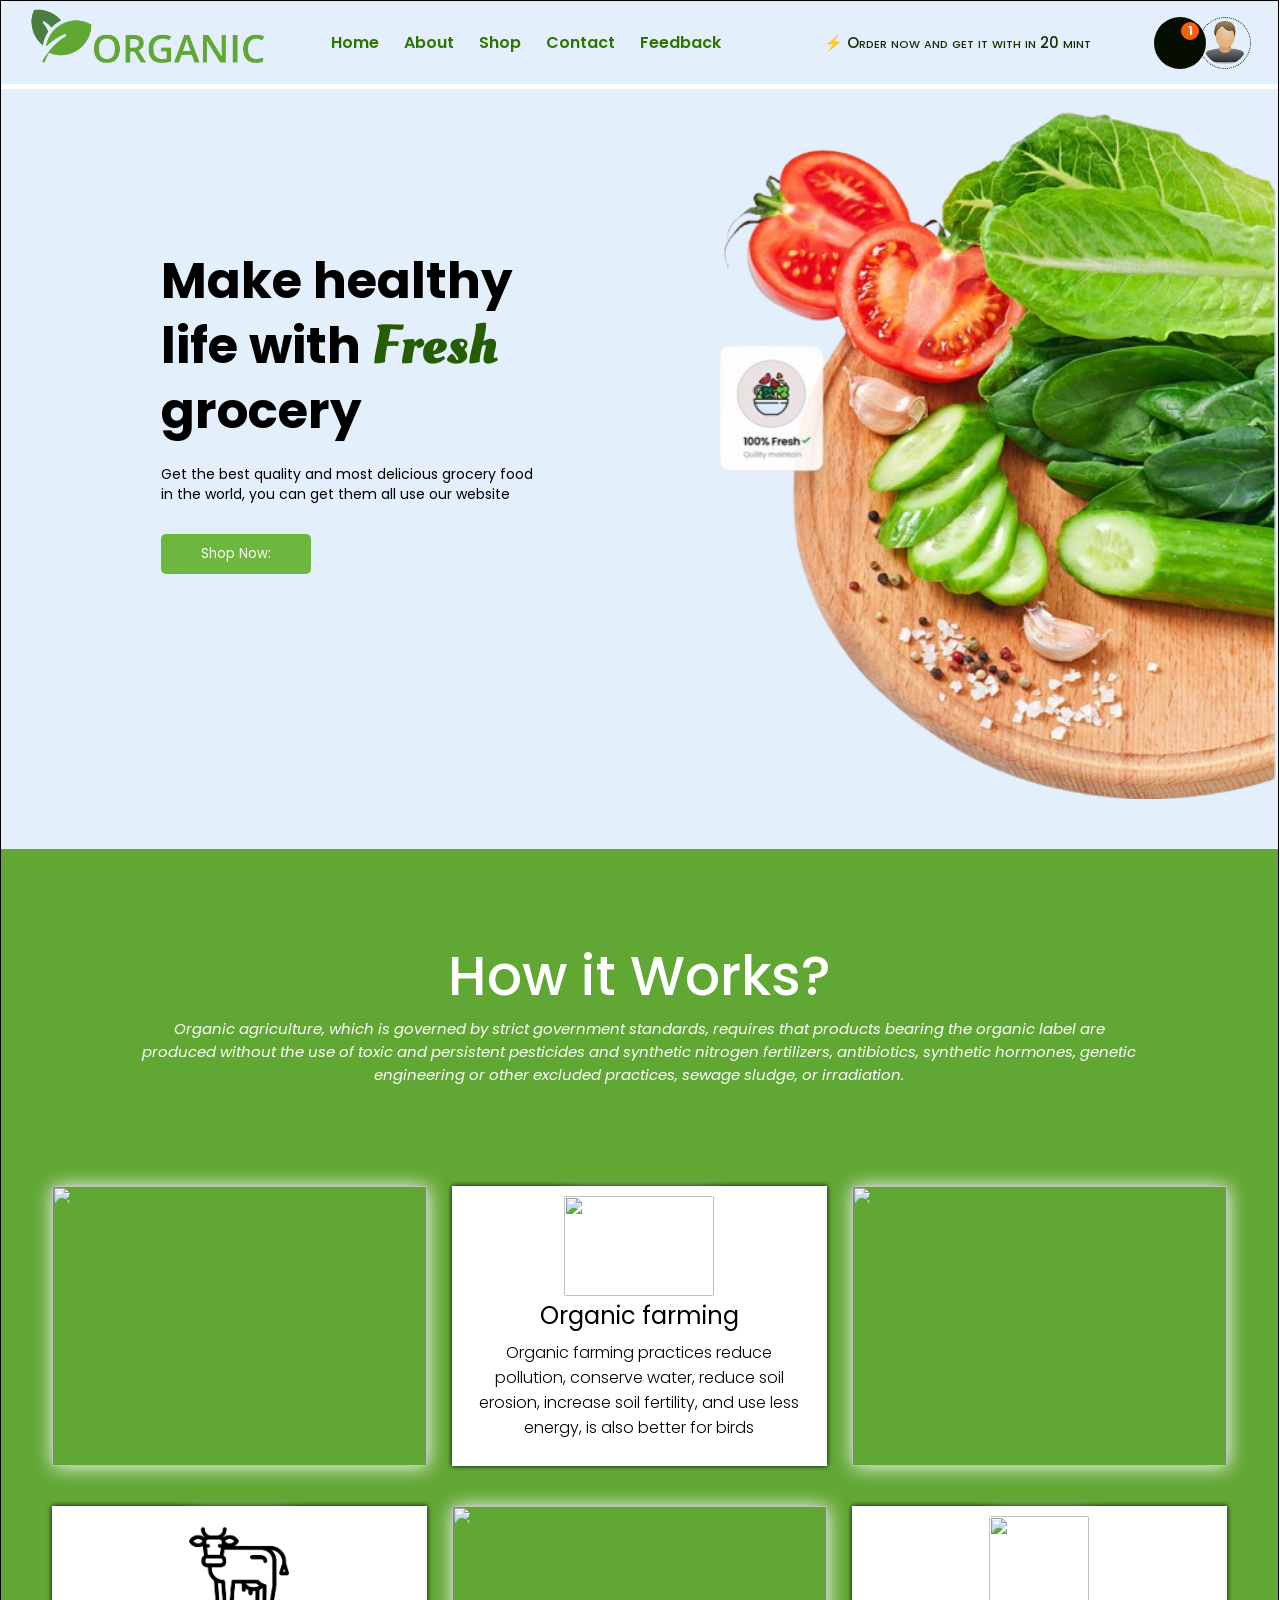
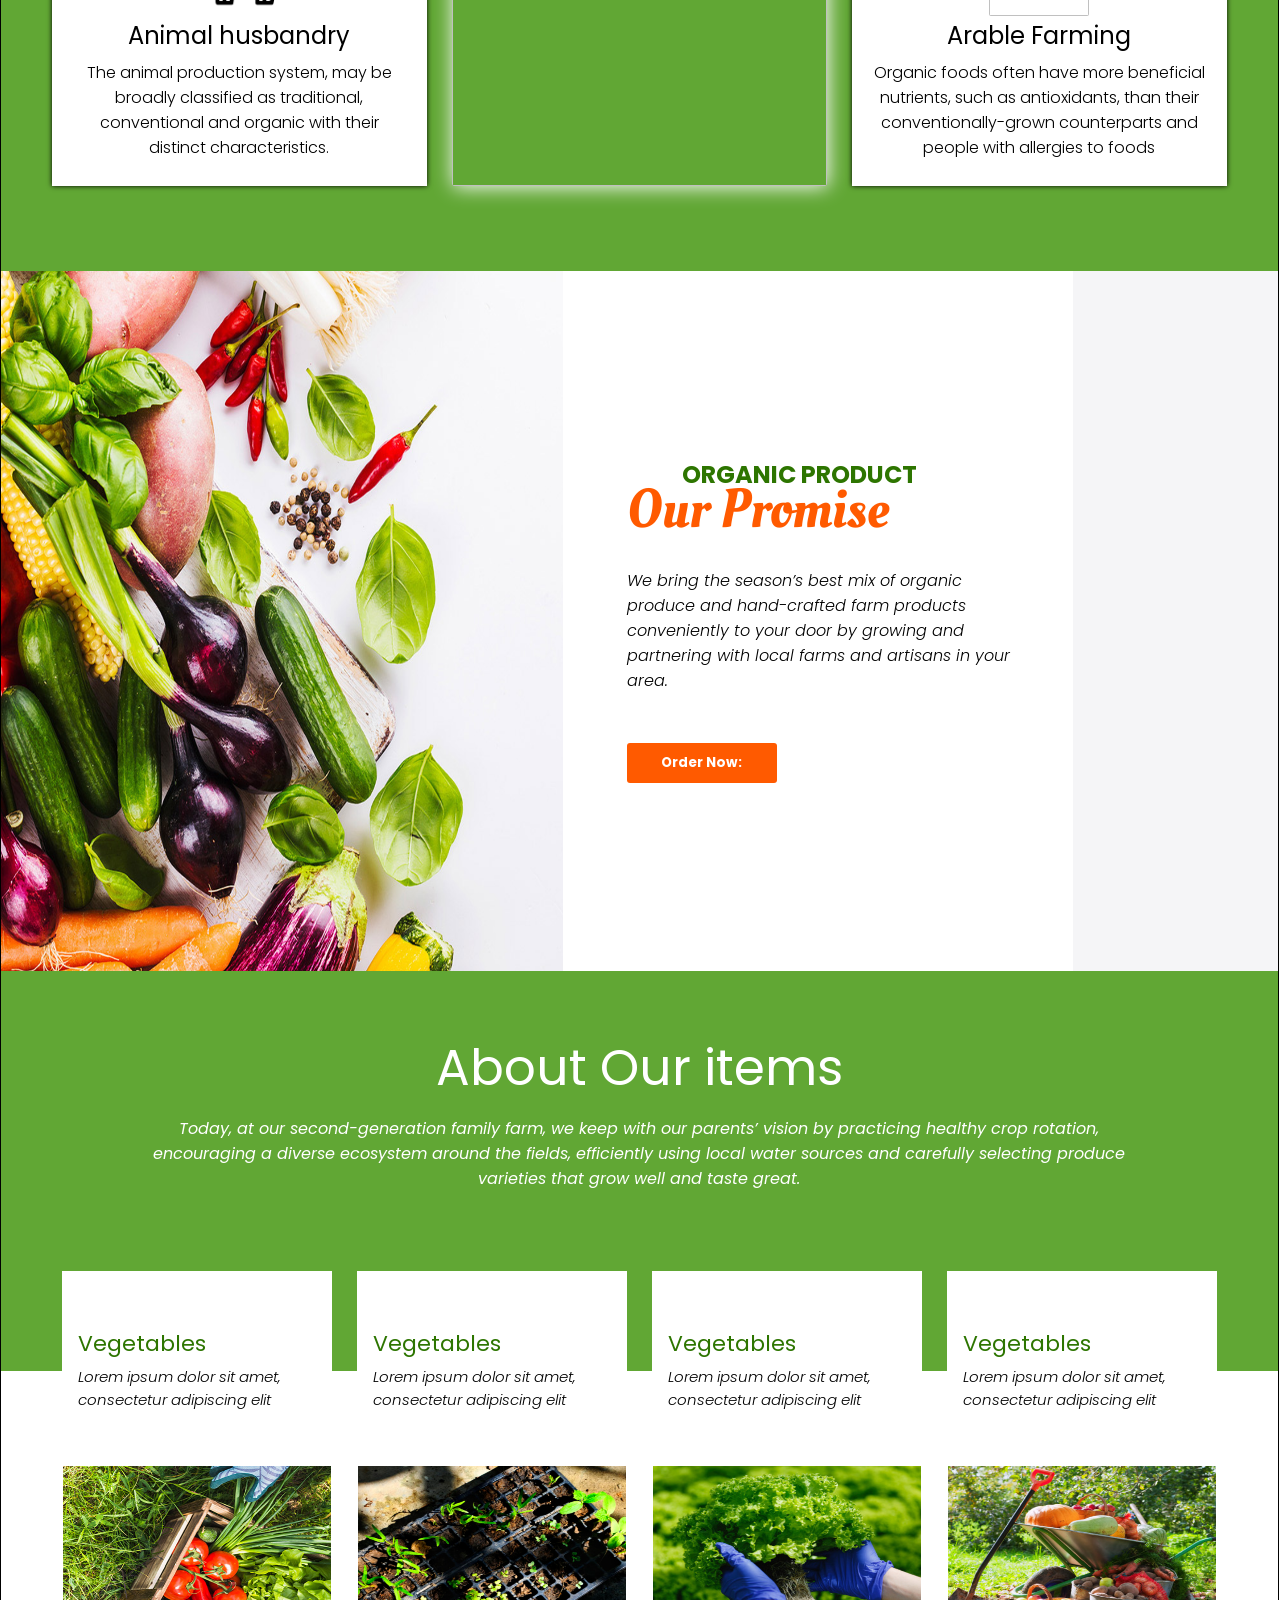
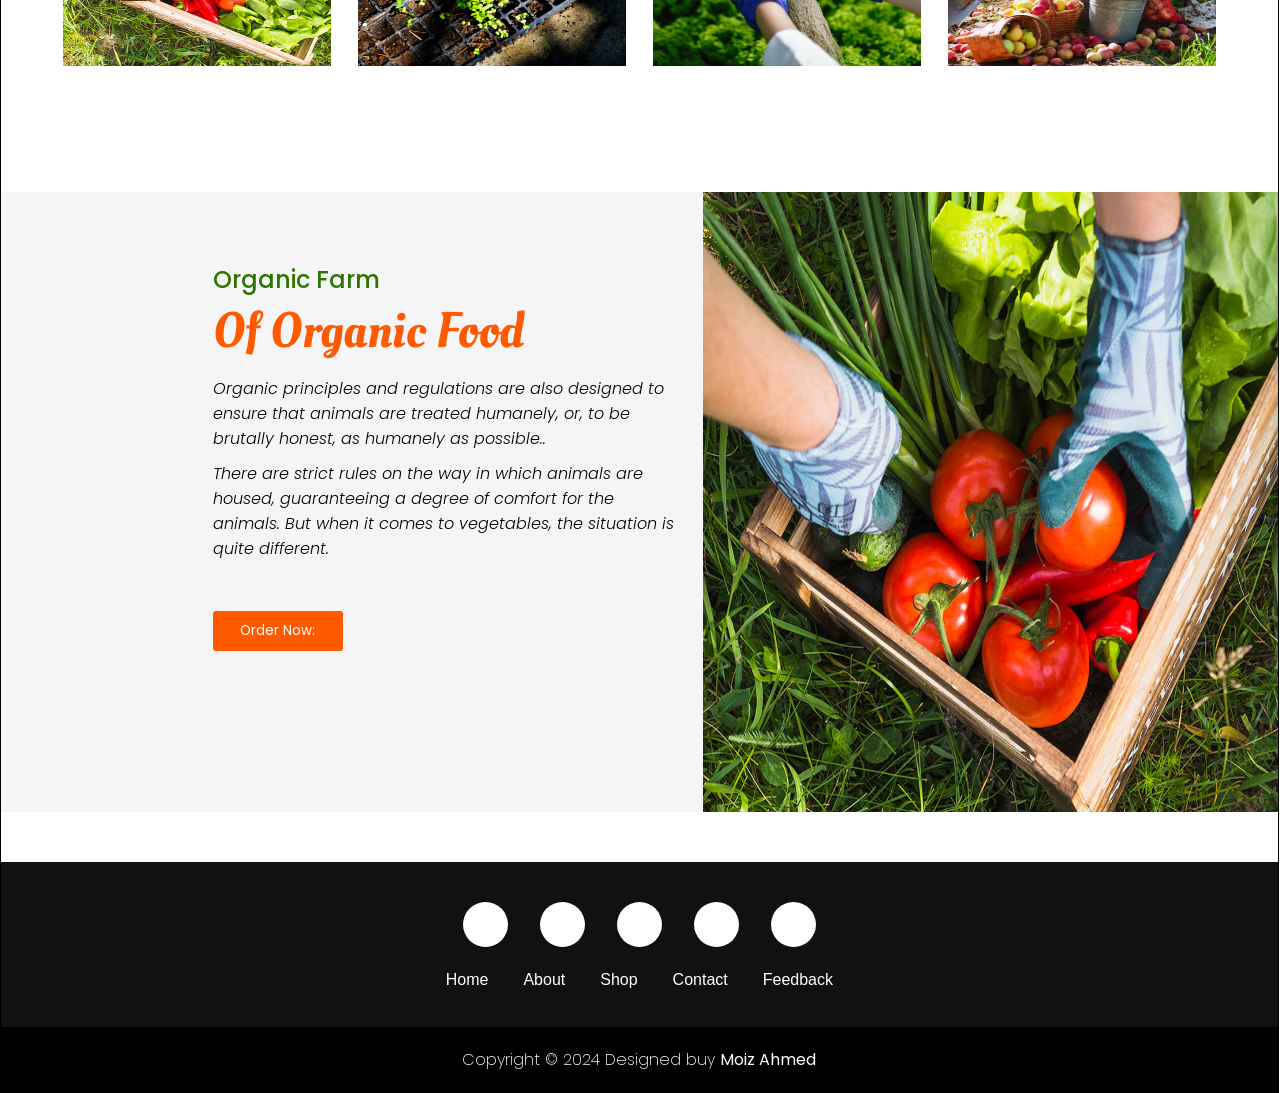
==== index.html @ 4c8759aa "Home-page-add" ====
<!DOCTYPE html>
<html lang="en">
<head>
    <meta charset="UTF-8">
    <meta name="viewport" content="width=device-width, initial-scale=1.0">
    <title>E-Commerce-Website</title>
    <link rel="stylesheet" href="index.css">
    <script src="https://kit.fontawesome.com/7e4bb5f098.js" crossorigin="anonymous"></script>
</head>
<body>
  <!---------  MAIN CONTAINER DIV START HERE ---------->
    <div class="main-container">


        <!-------- Header section Start ---------->
        <div class="header">

            <!-- LOGO DIV  -->
            <div class="logo">
                <img src="../Images/logo.png" alt="">
            </div>

            <!-- LINKS DIV -->
            <div class="navbar">
                <ul>
                   <li><a href='./index.html'>Home</a></li>
                   <li><a href="#Section3">About</a></li>
                   <li><a href="./Shop/shop.html">Shop</a></li>
                   <li><a href="#">Contact</a></li>
                   <li><a href="#">Feedback</a></li>
                </ul>
            </div>
               
            <!-- HAMS BURGER ICON DIV -->
            <div class="nav-icon">
                <i onclick="navOn()" class="fa-solid fa-list"></i>
            </div>

            <!-- OFFER MSG DIV -->
            <div class="offerMsg">
               <p>⚡ Order now and get it with in 20 mint</p>
            </div>

            <!-- ADD TO CARD PRODUCT ITEMS COUNT DIV -->
            <div class="card-items-count">
              <i class="fa-solid fa-cart-shopping"></i>
              <p id="item-counte">1</p>
            </div>
        
            <!-- USER PROFILE IMG DIV -->
            <div class="profile">
              <img src="./Images/default-user-img.png" alt="">
            </div>

        </div>
        <!-------- HEADER SECTION COMPLETE -------->




          <!---------  HERO SECTION  START  ---------->
          <div class="her-section-main">

                  <!--  HERO LEFT MAIN DIV -->
               <div class="hero-left-main">
                  <h1>Make healthy <br> life with <span class="s" style="font-weight: bold; color: #255d02">Fresh</span><br>grocery</h1>
                  <p>Get the best quality and most delicious grocery food in the world, you can get them all use our website</p>
                  <button>Shop Now:</button>
               </div>

                  <!--  HERO RIGHT MAIN DIV -->
               <div class="hero-right-main">
                   <img src="../Images/hero-sec-Photoroom-removebg-preview.png" alt="">
               </div>

          </div>
          <!---------  HERO  SECTION COMPLETE  ---------->



          
         <!---------  SECTION1 START  ---------->
         <div class="secion1">

              <!-- S1 FIRST DIV FOR MULTIPLE TEXT -->
              <div class="fisrt-text-box">
                <h1>How it Works?</h1>
                <p>Organic agriculture, which is governed by strict government standards, requires that products bearing the organic label are produced without the use of toxic and persistent pesticides and synthetic nitrogen fertilizers, antibiotics, synthetic hormones, genetic engineering or other excluded practices, sewage sludge, or irradiation.</p>
              </div>

              <!-- S1 SECOND DIV FOR IMAGES AND TEXT  -->
              <div class="s1-flex-box">
                  <div class="s1-fbcard1">
                      <img src="https://img.freepik.com/free-photo/top-view-bunch-fresh-food-donation-with-copy-space_23-2148733835.jpg?ga=GA1.1.947001471.1717226881&semt=ais_hybrid   " alt="">
                  </div>
                  <div class="s1-fbcard1" id="white">
                    <div class="textss">
                      <img src="https://encrypted-tbn0.gstatic.com/images?q=tbn:ANd9GcR251FMvBC41S1zyxfUfjC3VHQW6DvVNj1gTQ&s" alt="">
                        <h2>Organic farming</h2>
                        <p>Organic farming practices reduce pollution, conserve water, reduce soil erosion, increase soil fertility, and use less energy, is also better for birds</p>
                    </div>
                </div>
                <div class="s1-fbcard1">
                    <img src="https://img.freepik.com/premium-photo/food-table-with-delivery-app-app_665346-104695.jpg?ga=GA1.1.947001471.1717226881&semt=ais_hybrid" alt="">
                </div>
                <div class="s1-fbcard1" id="white">
                    <div class="textss">
                      <img class="cow" src="[data-uri]" alt="">
                        <h2>Animal husbandry</h2>
                        <p>The animal production system, may be broadly classified as traditional, conventional and organic with their distinct characteristics.</p>
                    </div>
                </div>
                <div class="s1-fbcard1">
                    <img src="https://media.istockphoto.com/id/995518546/photo/assortment-of-colorful-ripe-tropical-fruits-top-view.jpg?s=1024x1024&w=is&k=20&c=FcZ1Fm8fs5GQBUL5k-W7icfKIBzqtEjBxS9Mf18rEfw=" alt="">
                </div>
                <div class="s1-fbcard1" id="white">
                    <div class="textss">
                      <img class="cow" src="https://encrypted-tbn0.gstatic.com/images?q=tbn:ANd9GcRsGjiNi5gnldPfgdM5x1cn466-w_JU0OsIbw&s" alt="">
                        <h2>Arable Farming</h2>
                        <p>Organic foods often have more beneficial nutrients, such as antioxidants, than their conventionally-grown counterparts and people with allergies to foods</p>
                    </div>
                </div>

              </div>

         </div>
         <!---------  SECTION1 END  ---------->




         <!---------  SECTION2 START  ---------->
         <div class="section2">

              <!-- S2 LEFT MAIN DIV -->
              <div class="s2left">
                <img src="../Images/left-bar-img.png" alt="">
              </div>

              <!---------  S2 RIGHT MAIN DIV  ---------->
              <div class="s2right">
                <h2>Organic Product</h2>
                <h1>Our Promise</h1>
                <p>We bring the season’s best mix of organic produce and hand-crafted farm products conveniently to your door by growing and partnering with local farms and artisans in your area.</p>
                <button>Order Now:</button>
              </div>

         </div>
         <!---------  SECTION2 END  ---------->




         <!---------  SECTION3  PART 1 START  ---------->
         <div class="section3" id="Section3">

              <!--S3 FIRST DIV TEXT-BOX  -->
             <div class="section3-text-box">
                <h1>About Our items</h1>
                <p>Today, at our second-generation family farm, we keep with our parents’ vision by practicing healthy crop rotation, encouraging a diverse ecosystem around the fields, efficiently using local water sources and carefully selecting produce varieties that grow well and taste great.
                </p>
             </div>

         </div>
         <!---------  SECTION3 PART 1 END  ---------->



         <!---------  SECTION3 PART2 CONTINUE WITH CARD START   ---------->
         <div class="s3card-flex-main">

             <!-- S3 CARD 1 MAIN DIV -->
             <div class="s3card1">
                  <div class="s3card-text">
                     <h2>Vegetables</h2>
                     <p>Lorem ipsum dolor sit amet, consectetur adipiscing elit </p>
                  </div>
                  <div class="s3card-img">
                     <img src="../Images/s3card1.png" alt="">
                  </div>
             </div>

             <!-- S3 CARD 2 MAIN DIV -->
             <div class="s3card1">
             <div class="s3card-text">
                <h2>Vegetables</h2>
                <p>Lorem ipsum dolor sit amet, consectetur adipiscing elit </p>
             </div>
             <div class="s3card-img">
                <img src="../Images/s3card2.png" alt="">
             </div>
             </div>

             <!-- S3 CARD 3 MAIN DIV -->
             <div class="s3card1">
         <div class="s3card-text">
            <h2>Vegetables</h2>
            <p>Lorem ipsum dolor sit amet, consectetur adipiscing elit </p>
         </div>
         <div class="s3card-img">
            <img src="../Images/s3card3.png" alt="">
         </div>
             </div>

             <!-- S3 CARD 4 MAIN DIV -->
             <div class="s3card1">
         <div class="s3card-text">
            <h2>Vegetables</h2>
            <p>Lorem ipsum dolor sit amet, consectetur adipiscing elit </p>
         </div>
         <div class="s3card-img">
            <img src="../Images/s3card4.png" alt="">
         </div>
             </div>

         </div> 
         <!---------  SECTION3 PART2 CONTINUE WITH CARD END  ---------->


         <!---------  SECTION4 START  ---------->
         <div class="section4">
              
             <!-- S4 LEFT MAIN DIV -->
             <div class="s4left">
                 <h2>Organic Farm</h2>
                 <h1>Of Organic Food</h1>
                 <p>Organic principles and regulations are also designed to ensure that animals are treated humanely, or, to be brutally honest, as humanely as possible..</p>
                 <p>There are strict rules on the way in which animals are housed, guaranteeing a degree of comfort for the animals. But when it comes to vegetables, the situation is quite different.</p>
                 <button>Order Now:</button>
             </div>

             <!-- S4 RIGHT MAIN DIV -->
             <div class="s4right">
               <img src="../Images/s4right.png" alt="">
             </div>

         </div>  
        <!---------  SECTION4 END  ---------->


          <!---------  FOOTER SECTION START  ---------->
          <div class="footer">

               <!-- FOOTER FIRST ROW DIV  -->
               <div class="first-row-icons">
                   <div class="ficon">
                    <i class="fa-brands fa-facebook"></i>
                   </div>
                   <div class="ficon">
                    <i class="fa-brands fa-instagram"></i>
                   </div>
                   <div class="ficon">
                    <i class="fa-brands fa-twitter"></i>
                   </div>
                   <div class="ficon">
                    <i class="fa-brands fa-google"></i>
                   </div>
                   <div class="ficon">
                    <i class="fa-brands fa-youtube"></i>
                   </div>
               </div>

                <!-- FOOTER SECOND ROW DIV  -->
               <div class="f-second-row">
                <ul>
                    <li><a href="./index.html">Home</a></li>
                    <li><a href="#Section3">About</a></li>
                    <li><a href="./Shop/shop.html">Shop</a></li>
                    <li><a href="#">Contact</a></li>
                    <li><a href="#">Feedback</a></li>
                 </ul>
               </div>

               <!-- FOOTER THIRD ROW DIV  --> 
               <div class="fthird-row">
                    <p>Copyright © 2024 Designed buy <a href="https://github.com/moizawan07?tab=repositories" target="_blank" style="color: white;">Moiz Ahmed</a></p>
               </div>

          </div>
          <!---------  FOOTER SECTION END HERE  ---------->

    </div>
  <!---------  MAIN CONTAINER DIV END HERE  ---------->  



  <!----  JAVASCRIPT LINK  --->
  
  <script src="./JavaScript/app.js"></script>  
</body>
</html>
---- index.css ----
/* GOOGLE FONTS */
@import url('https://fonts.googleapis.com/css2?family=Oleo+Script:wght@400;700&family=Poppins:ital,wght@0,100;0,200;0,300;0,400;0,500;0,600;0,700;0,800;0,900;1,100;1,200;1,300;1,400;1,500;1,600;1,700;1,800;1,900&display=swap');
@import url('https://fonts.googleapis.com/css2?family=Poppins:ital,wght@0,100;0,200;0,300;0,400;0,500;0,600;0,700;0,800;0,900;1,100;1,200;1,300;1,400;1,500;1,600;1,700;1,800;1,900&display=swap');

*{
    margin: 0;
    padding: 0;
    box-sizing: border-box;
    font-family: "Poppins", serif;
    font-weight: 400;
    outline: none;
    list-style: none;
    text-decoration: none;
}
body{
    width: 99.9%;
    border: 1px solid black;
}
.main-container{
    width: 100%;
}

/* header section Start  */
.header{
    width: 100%;
    display: flex;
    justify-content: space-around;
    align-items: center;
    background-color: #E3EFFB;
    position: sticky;
    top: 1px;
    z-index: 9999;
}
.logo{
    width: 250px;
}
.logo img{
    width: 100%;
}
.navbar ul{
    display: flex;
    gap: 25px;
    list-style: none;
}
.navbar ul li a{
    font-weight: 600;
    color: #2d7500;
}
.navbar ul li a:hover{
    color: black;
}
.iconss{
    margin-right: 150px;
}
.iconss i{
    color: #d44a00;
    font-size: 18px;
    margin-left: 20px;
}
.nav-icon{
    color: #133000;
    display: none;
    font-size: 25px;
}
.profile{
    width: 52px;
    height: 52px;
}
.profile img{
    border: 1.5px dotted #133000;
    border-radius: 50%; 
    width: 100%;
    height: 100%;
    mix-blend-mode: multiply;
    padding: 3px;
}

.offerMsg p{
    font-size: 15px;
    color: #133000;
    font-weight: 500;
   font-variant: small-caps;
   position: relative;
   left: 50px;
}
.card-items-count{
    position: relative;
    width: 52px;
    height: 52px;
    background-color: #050e00;
    border-radius: 50%;
    text-align: center;
    align-content: center;
    left: 60px;
}
.card-items-count i{
    color: white;
    font-size: 19px;
}

#item-counte{
    position: absolute;
    top: 5px;
    left: 52%;
    color: white;
    font-weight: bold;
    font-variant: small-caps;
    background-color: #fd5f09;
    font-size: 12px;
    width: 18px;
    height: 18px;
    border-radius: 50%;
    text-align: center;
    align-content: center;

}
/*HEADER SECTION END */




/* HERO SECTION START */
.her-section-main{
    width: 100%;
    background-color: #E3EFFB;
    margin-top: 5px;
    padding-top: 10px;
    display: flex;
    justify-content: center;
    /* align-items: start; */
    padding-bottom: 50px;
}
.hero-left-main{
    margin-top: 150px;
    width: 30%;
    height: 500px;
    /* border: 1px solid black; */
}
.hero-left-main h1{
    font-weight: bold;
    font-size: 50px;
    line-height: 65px;
}
.hero-left-main p{
    margin-top: 20px;
    font-size: 14px;
    line-height: 20px;
}
.hero-left-main button{
    margin-top: 30px;
    width: 150px;
    height: 40px;
    border-radius: 5px;
    background-color: #6db73f;
    color: white;
    border: none;
}

.hero-right-main{
    position: relative;
    left: 12.55%;
    width: 45%;
    height: 700px;
    /* border: 1px solid black; */
}
.hero-right-main img{
    width: 100%;
    height: 100%;
}
/*  HERO SECTION END */




/* SECTION 1 START */
 .secion1{
    width: 100%;
   background-color: #61A734;
   color: white;
   padding-top: 85px;
   padding-bottom: 85px;
 }
.fisrt-text-box{
    width: 78%;
    margin: auto;
    text-align: center;
    animation: scroll linear;
    animation-timeline: view();
    animation-range: 0 40%;
}
.fisrt-text-box h1{
    font-weight: 500;
    font-size: 55px;
}
.fisrt-text-box p{
    font-size: 15px;
    font-style: italic;
}
.s1-flex-box{
    margin-top: 100px;
    width: 100%;
    display: flex;
    justify-content:center;
    column-gap: 25px;
    flex-wrap: wrap;
    row-gap: 40px;
}
.s1-fbcard1{
    width: 375px;
    height: 280px;
    transition: 0.5s ease-in;
    animation: scroll linear;
    animation-timeline: view();
    animation-range: 0 50%;
}
.s1-fbcard1 img{
    width: 100%;
    height: 100%;
    border-radius: 2px;
    box-shadow: 1px 1px 20px white;
}
.s1-fbcard1:hover{
    transform: translateY(-25px);
}
#white{
    padding-top: 10px;
    background-color: #fff;
    text-align: center;
    color: black;
    /* border-radius: 5px; */
    line-height: 25px;
    box-shadow: 0px 0px 5px black;
}
#white p{
    font-weight: 300;
    margin-top: 12px;
    padding-inline: 20px;
}

#white img{
    width: 150px;
    height: 100px;
}
.cow{
    width: 100px !important;
}
/* SECTION 1 END */





/* SECTION 2 START */
.section2{
    width: 100%;
    height: 700px;
    background-color: #F5F5F7;
    display: flex;
    flex-wrap: wrap;
}
.s2left{
    width: 44%;
    height: 100%;
    animation: scroll linear;
    animation-timeline: view();
    animation-range: 0 50%;
}
.s2left img{
    width: 100%;
    height: 100%;
}
.s2right{
    width: 40%;
    height: 100%;
    background-color: #fff;
    color: black;
    padding-inline: 5%;
    padding-block: 13%;
    animation: scroll linear;
    animation-timeline: view();
    animation-range: 0 50%;
}
.s2right h2{
    color: #2d7500;
    font-weight: bold;
    text-transform: uppercase;
    position: relative;
    top: 20px;
    left: 55px;
}
.s2right h1{
    color: #FF5A00;
    font-family: "Oleo Script", system-ui;
    font-weight: 400;
    font-size: 55px;
}
.s2right p{
    margin-top: 20px;
    font-weight: 300;
    font-style: italic;
}
.s2right button{
    margin-top: 50px;
    width: 150px;
    height: 40px;
    background-color: #FF5A00;
    color: white;
    font-weight: bold;
    border-radius: 3px;
    border: none;
}
.s{
    font-family: "Oleo Script", system-ui;
    font-weight: 400;
    font-size: 55px;
}
/* SECTION 2 END*/




/* SECTION 3 START */
.section3{
    width: 100%;
    height: 400px;
    background-color: #61A734;
    padding-top: 60px;
}
.section3-text-box{
    width: 80%;
    margin: auto;
    text-align: center;
    color: white;
}
.section3-text-box h1{
    font-weight: 400;
    font-size: 50px;
}
.section3-text-box p{
   font-style: italic;
    margin-top: 10px;
}
.s3card-flex-main{
    width: 100%;
    display: flex;
    justify-content: center;
    gap: 25px;
    flex-wrap: wrap;
    position: relative;
    bottom: 100px;  
    /* z-index: 1; */
    padding-bottom: 25px;
}
.s3card1{
    width: 270px;
    border: 1px solid white;
    animation: scroll linear;
    animation-timeline: view();
    animation-range: 0 50%;
}
@keyframes scroll {
    from{
        opacity: 0;
        scale: 0.5;
    }
    to{
        opacity: 1;
        scale: 1;
    }
}
.s3card-text{
    padding-block: 55px;
    padding-left: 15px;
    background-color: white;
}
.s3card-text h2{
    color: #2d7500;
    font-size: 22px;
}
.s3card-text p{
    margin-top: 5px;
    font-weight: 300;
    font-style: italic;
    font-size: 15px;
}
.s3card-img{
    width: 100%;
    height: 200px;
}
.s3card-img img{
    width: 100%;
    height: 100%;
}
/* SECTION 3 END */




/* SECTION 4 START */
.section4{
    width: 100%;
    height: 620px;
    display: flex;
    justify-content: end;
    flex-wrap: wrap;
    background-color: #F5F5F7;

}
.s4left{
    width: 40%;
    height: 100%;
    margin-top: 70px;
   padding-inline: 20px;
   animation: scroll linear;
    animation-timeline: view();
    animation-range: 0 50%;
}
.s4left h2{
    color: #2d7500;
    font-weight: 500;
}
.s4left h1{
    font-family: "Oleo Script", system-ui;
    font-weight: 400;
    color: #FF5A00;
    font-size: 50px;

}
.s4left p{
    margin-top: 10px;
    font-weight: 300;
    font-style: italic;
}
.s4left button{
    margin-top: 50px;
    width: 130px;
    height: 40px;
    background-color: #FF5A00;
    border: none;
    color: white;
    border-radius: 3px;
}
.s4right{
    width: 45%;
    height: 100%;
    animation: scroll linear;
    animation-timeline: view();
    animation-range: 0 50%;
}
    
.s4right img{
    width: 100%;
    height: 100%;
}
/* SECTION 4 END */




/* FOOTER  START */
.footer{
    width: 100%;
    margin-top: 50px;
    background-color: #111111;
    padding-top: 40px;
}
.first-row-icons{
    display: flex;
    justify-content: center;
    align-items: center;
    gap: 32px;
    animation: scroll linear;
    animation-timeline: view();
    animation-range: 0 25%;
}
.ficon{
    width: 45px;
    height: 45px;
    background-color: white;
    text-align: center;  
    align-content: center;
    border-radius: 50%;
}
.ficon i{
    transition: 0.5s ease-in;
    font-size: 22px;
}
.ficon:hover.ficon i{
    font-size: 30px;
}
.ficon:first-child:hover,.ficon:nth-child(3):hover{
    color: cornflowerblue;
}
.ficon:nth-child(2):hover{
    color: rgb(240, 22, 58);
}
.ficon:nth-child(4):hover{
    color: rgb(235, 168, 21);
}
.ficon:nth-child(5):hover{
    color: rgb(233, 34, 12);
}

.f-second-row {
    padding-top: 20px;
    animation: scroll linear;
    animation-timeline: view();
    animation-range: 0 15%;
}
.f-second-row ul{
    display: flex;
    justify-content: center;
    gap: 35px;
}
.f-second-row ul li a{
    font-family: 'Franklin Gothic Medium', 'Arial Narrow', Arial, sans-serif;
    color: white;
}
.f-second-row ul li:hover{
    font-size: 19px;
    transform: translateY(-9px);
    transition: 0.4s ease-in;
}
.f-second-row ul li a:hover{
    color: #6db73f;
}
.fthird-row{
    margin-top: 35px;
    background-color: black;
    align-content: center;
    color: white;
    text-align: center;
    height: 65px;
    width: 100%;
    animation: scroll linear;
    animation-timeline: view();
    animation-range: 0 7%;
}
.fthird-row p{
    font-weight: 250;
}
/* FOOTER END */



/*  MEDIA QUERY START FOR ALL THE DEVICES */


/*  FOR LAPTOPS SCREENS */
@media(max-width :1172px){
    .offerMsg p{
        left: 0;
    }
    .card-items-count{
        left: 0;
    }
    .hero-left-main{
        width: 40%;
    }
    .hero-right-main{
        left: 7%;
    }
}



/*  FOR TABLET SCREENS */
@media(max-width: 882px){
    .hero-left-main{
        width: 50%;
    }
    .hero-right-main{
        left: 1px;
    }
    .s2right {
        width: 50%;
    }
    .s2right h2{
        left: 30px;
    }
    .s4left {
        width: 50%;
    }

    .full-profile-con{
        display: none;
    }
    .header{
        justify-content: space-between;
        right: 0px !important;
        left: 0px !important;
        padding-inline: 5%;
    }
    .iconss{
        display: none;
    }
    .nav-icon{
        display: block;
    }

    /* responsive Navbar style */
    .navbar {
        width: 100%;
        position: absolute;
        top: 70px;
        left: 0;
        z-index: 9999;
        opacity: 0;
        transform: translateY(-20px);
        transition: opacity 0.5s ease-in-out, transform 0.5s ease-in-out;
    }
    .navbar ul {
        display: block;
        background-color: #E3EFFB;
        padding-left: 50px;
        padding-top: 75px;
        padding-bottom: 160px;
    }
    .navbar ul li {
        line-height: 30px;
    }
    
    .card-items-count,
    .profile,
    .offerMsg {
        position: absolute;
        z-index: 9999;
        opacity: 0;
        transform: translateY(-20px);
        transition: opacity 0.5s ease-in-out, transform 0.5s ease-in-out;
    }
    
    .card-items-count {
        top: 310px;
        left: 50px;
    }
    
    .profile {
        top: 380px;
        left: 50px;
    }
    
    .offerMsg {
        top: 90px;
        left: 10%;
        text-align: center;
    }
    
    .offerMsg p {
        font-size: 20px;
    }
    
    /* Default hidden state */
    .navbar, .card-items-count, .offerMsg, .profile {
        display: block;
        visibility: hidden;
    }
    
    /* Show with smooth animation */
    .navbar.Show, .card-items-count.Show, .offerMsg.Show, .profile.Show {
        opacity: 1;
        transform: translateY(0);
        visibility: visible;
    }
    

}


/*  FOR BIG MOBILE SCREENS */
@media(max-width:700px){
    .her-section-main{
        padding-top: 50px;
        flex-direction: column;
        row-gap: 20px;
    }
    .hero-left-main{
        width: 75%;
        margin: auto;
    }
    .hero-right-main{
        margin: auto;
        width: 89%;
        /* height: 70vh; */
        left: 0%;
    }
    .s2right {
        width: 55%;
    }
    .s2right h2{
        font-size: 18px;
    }
    .s2right h1{
        font-size: 39px;
        margin-top: 5px;
    }
    .s4left {
        width: 55%;
    }
    .s4left h1{
        font-size: 35px;
    }
    .s4left h2{
        font-size: 20px;
    }
    .s4left p{
        font-size: 13px;
    }
}


/*  FOR SMALL MOBILE SCREENS */
@media(max-width:503px){
    .hero-left-main{
        width: 90%;
        margin: auto;
    }
    .navbar{
        top: 65px;
    }
    .offerMsg p{
        font-size: 18px;
    }
    .hero-right-main{
        margin: auto;
        width: 90%;
        /* height: 70vh; */
        left: 0%;
    }
    .hero-left-main h1{
        font-size: 42px;
    }
    .s2left{
        width: 90%;
        margin: auto;
    }
    .s2right {
        /* border: 1px solid black; */
        width: 100%;
        height: auto;
    }
    .section3{
     margin-top: 350px;
    }
    .section3-text-box h1 {
        margin-top: 25px;
        font-size: 36px;
    }
    .section3-text-box p{
        font-size: 13px;
    }
    .section4{
       height: auto;
       justify-content: center;
       row-gap: 20px;
    }
    .s4left{
        width: 100%;
    }
    .s4right{
        width: 100%;
    }
    .logo{
        width: 180px;
    }
    .s1-fbcard1 {
        width: 365px;
        height: 280px;
    }
    .f-second-row ul{
      gap: 25px;
    }
    .ficon{
        width: 35px;
        height: 35px;
    }
    .ficon i{
        font-size: 18px;
    }
    .fthird-row p{
        font-size: 14px;
    }
    .f-second-row{
        padding-top: 30px;
    }
    .fthird-row{
        margin-top: 30px;
    } 
    .footer{
        padding-top: 30px;
    }
    .logo{
        width: 200px;
        margin-left: 5px;
    }

}


/*  MEDIA QUERY END FOR ALL THE DEVICES */
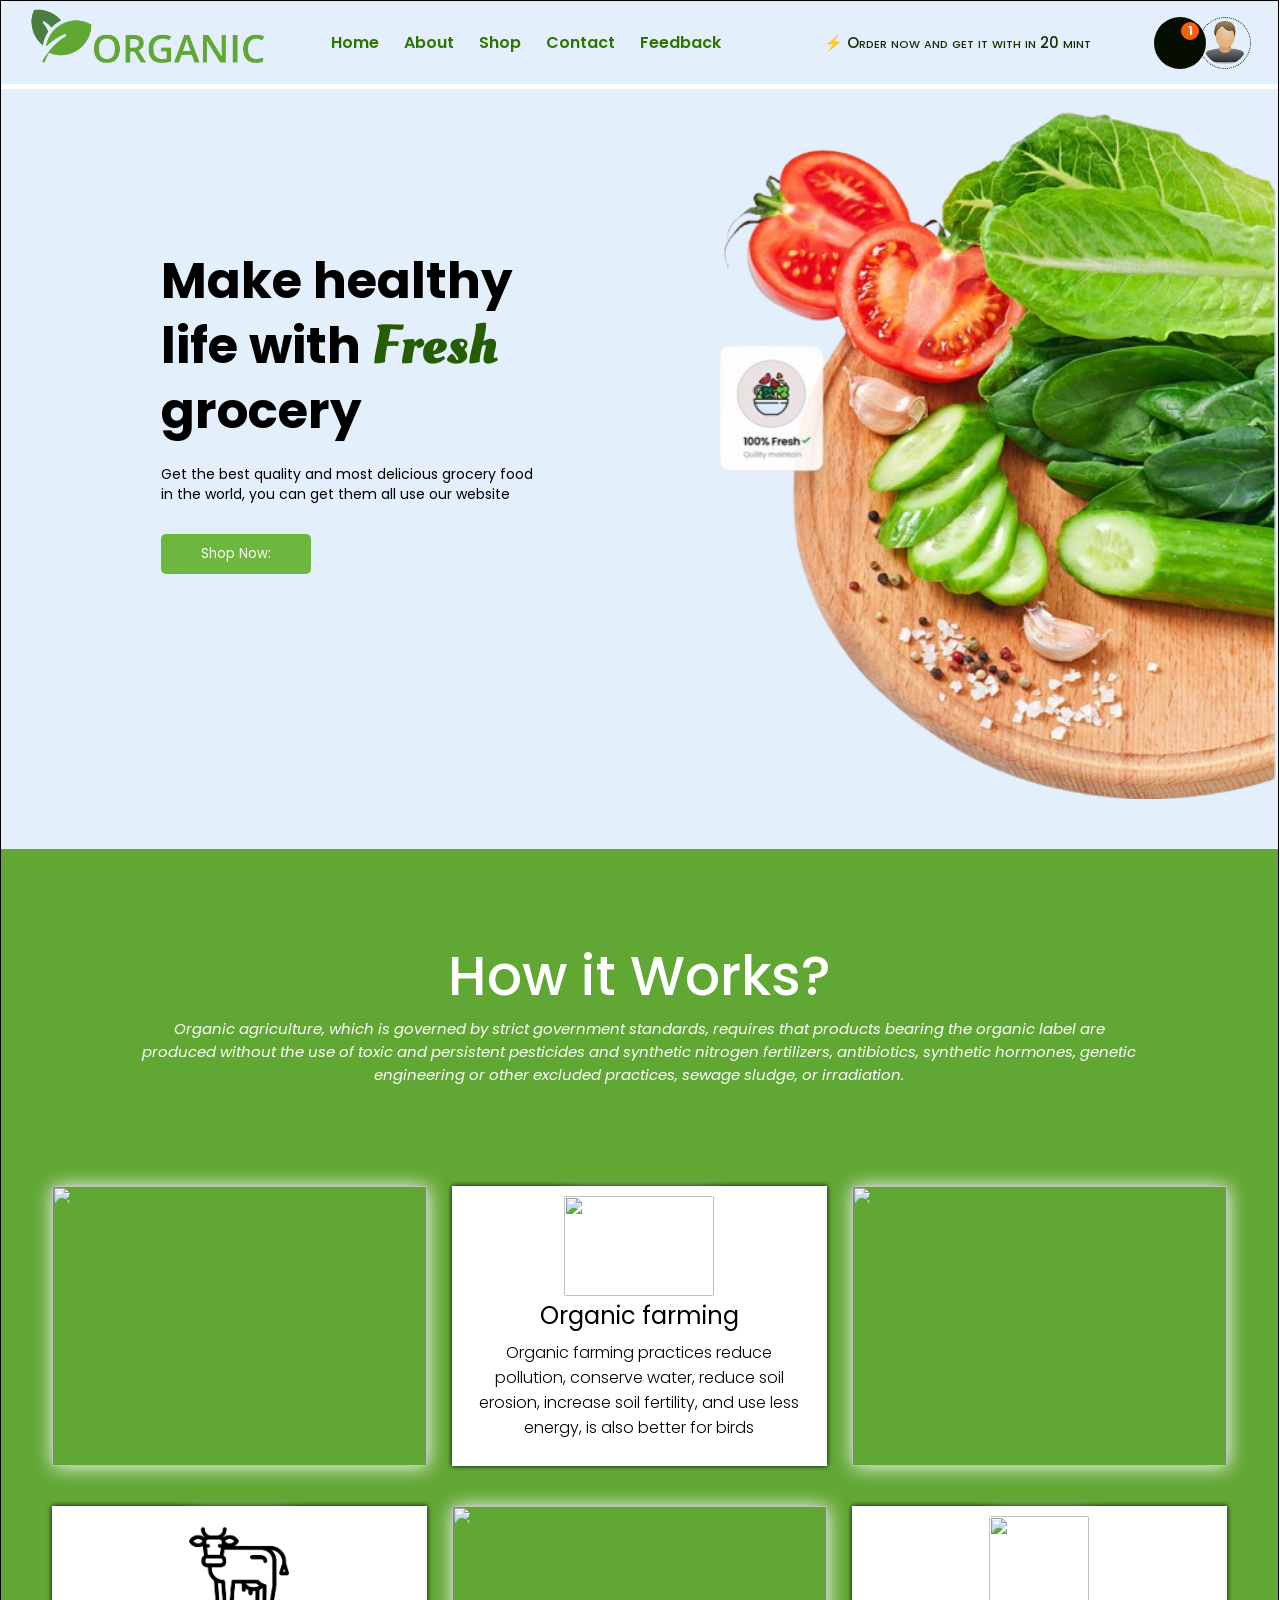
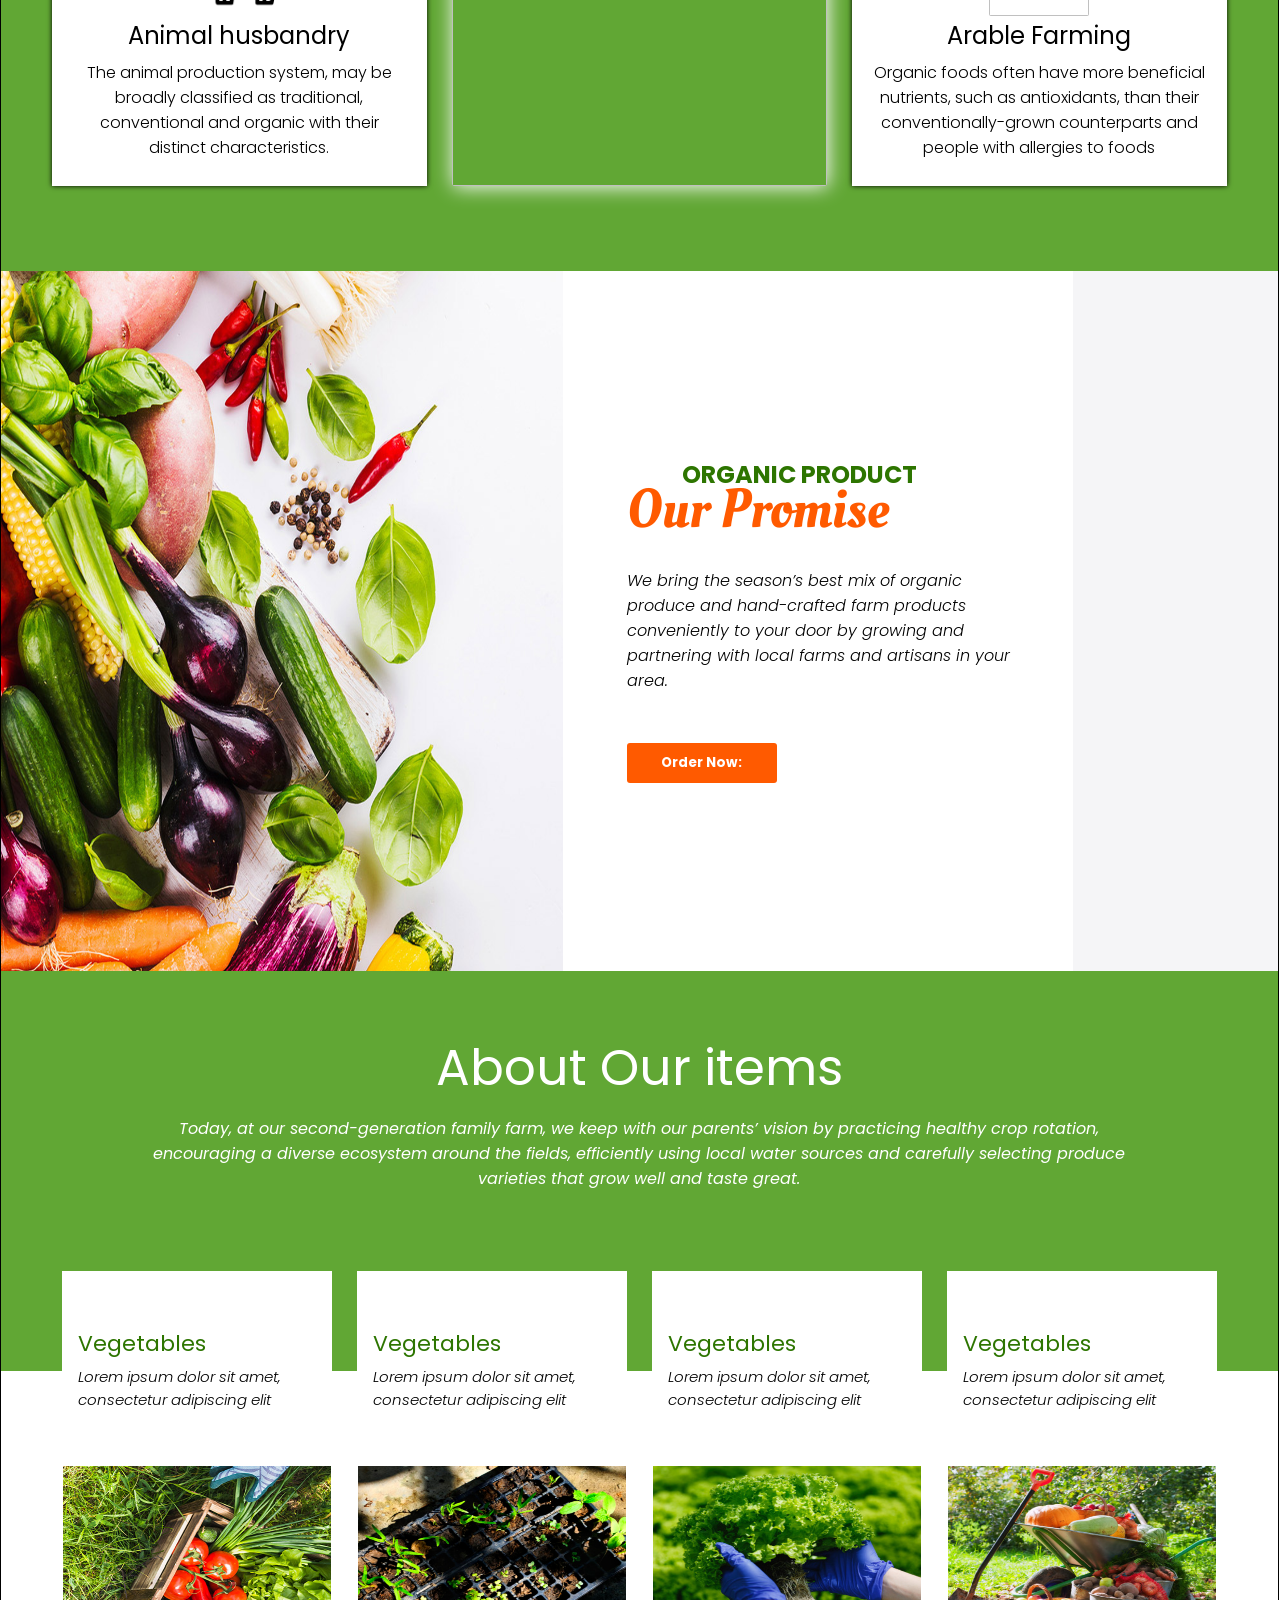
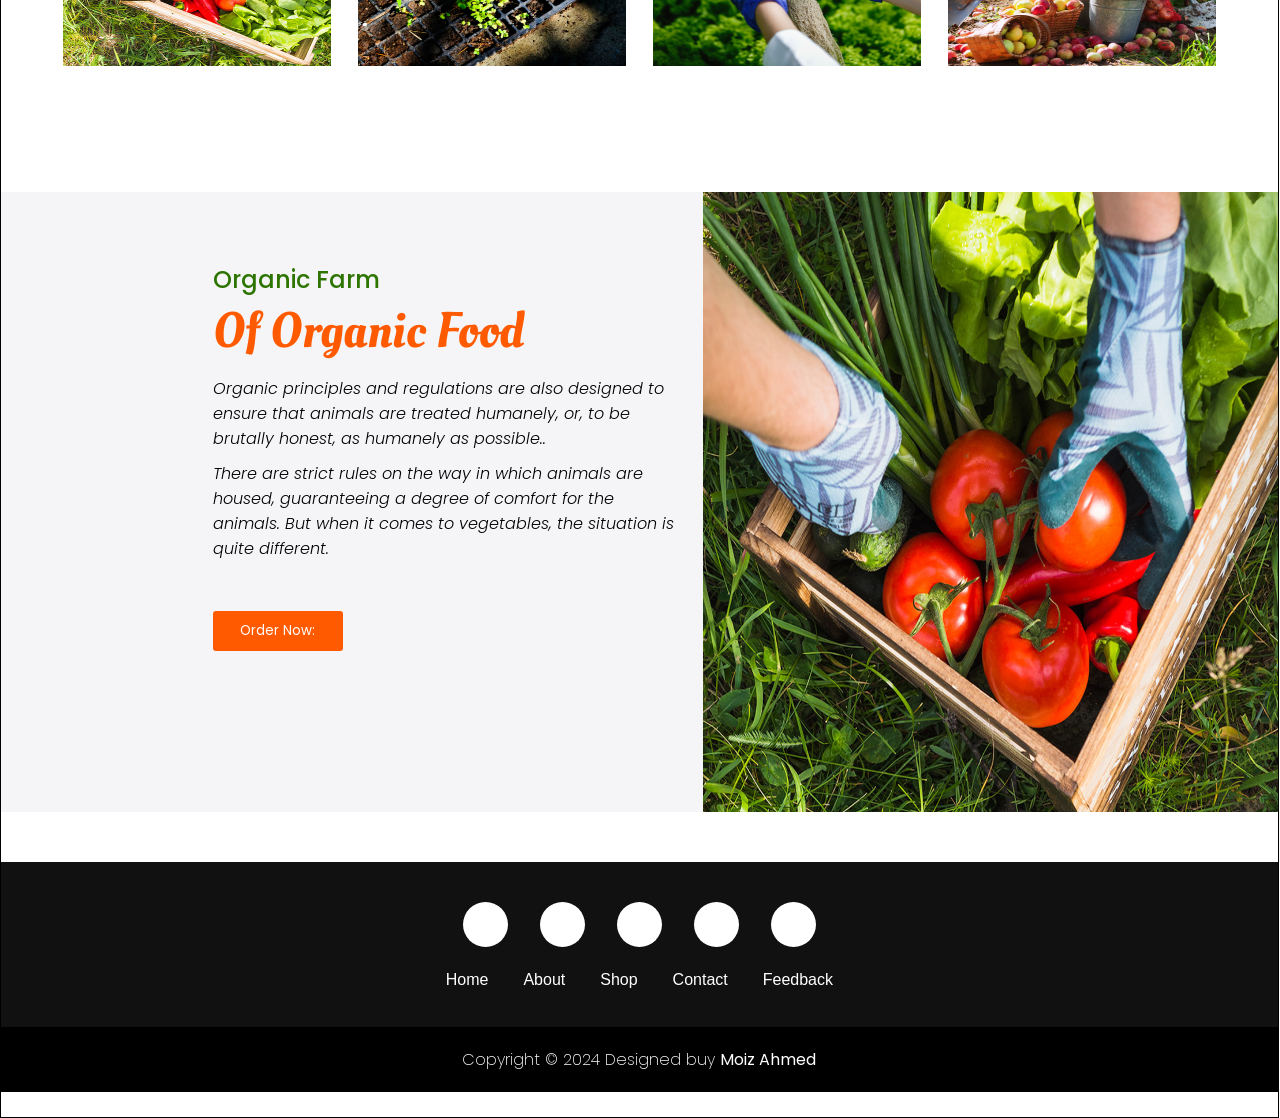
==== commit 698d60ea: "update" ====
--- a/index.html
+++ b/index.html
@@ -3,7 +3,8 @@
 <head>
     <meta charset="UTF-8">
     <meta name="viewport" content="width=device-width, initial-scale=1.0">
-    <title>E-Commerce-Website</title>
+    <link rel="icon" type="image/png+webp" href="/Images/s3card4.png">
+    <title>Organic</title>
     <link rel="stylesheet" href="index.css">
     <script src="https://kit.fontawesome.com/7e4bb5f098.js" crossorigin="anonymous"></script>
 </head>
@@ -43,7 +44,7 @@
 
             <!-- ADD TO CARD PRODUCT ITEMS COUNT DIV -->
             <div class="card-items-count">
-              <i class="fa-solid fa-cart-shopping"></i>
+              <i class="fa-solid fa-cart-shopping"> </i>
               <p id="item-counte">1</p>
             </div>
         
@@ -282,10 +283,11 @@
     </div>
   <!---------  MAIN CONTAINER DIV END HERE  ---------->  
 
+  <img src="./Images//s2sel" alt="">
 
 
   <!----  JAVASCRIPT LINK  --->
-  
-  <script src="./JavaScript/app.js"></script>  
+  <script type="module" src="./JavaScript/firebase.js"></script>
+  <script type="module" src="./JavaScript/app.js"></script>
 </body>
 </html>
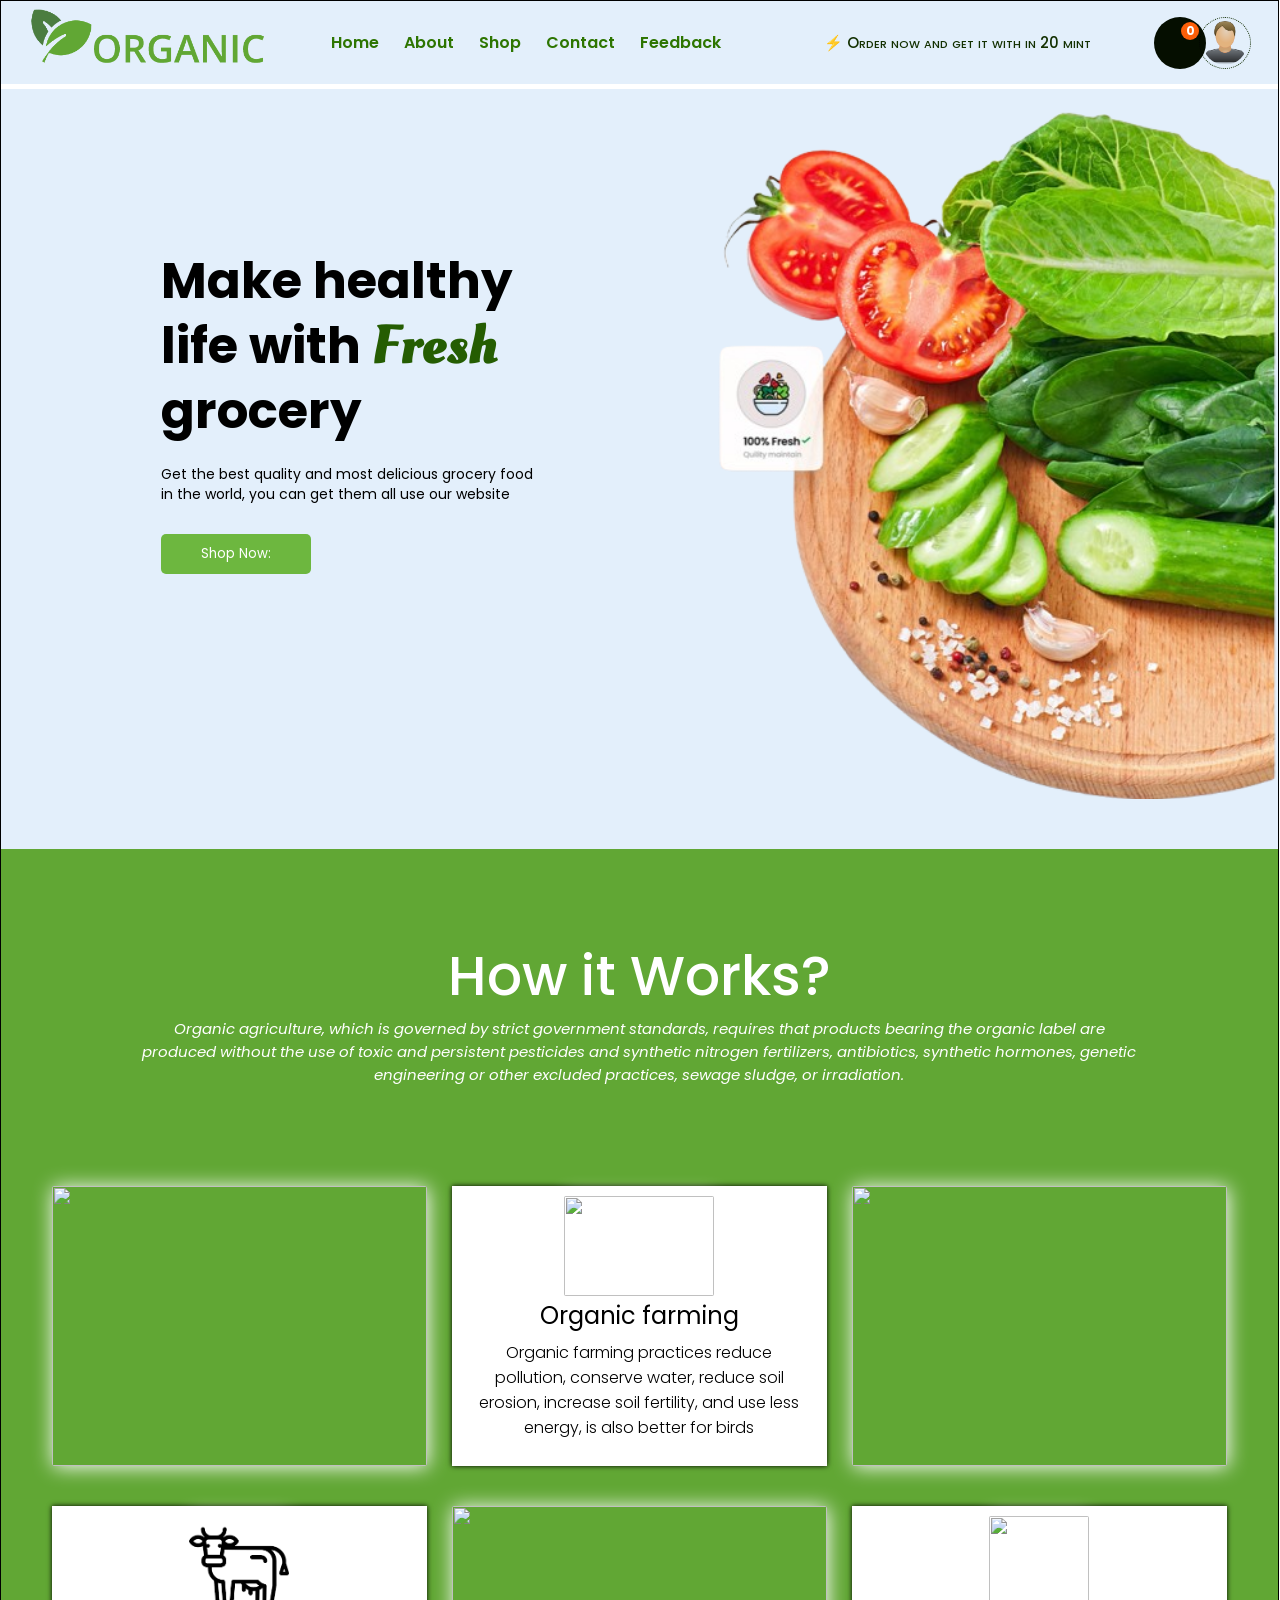
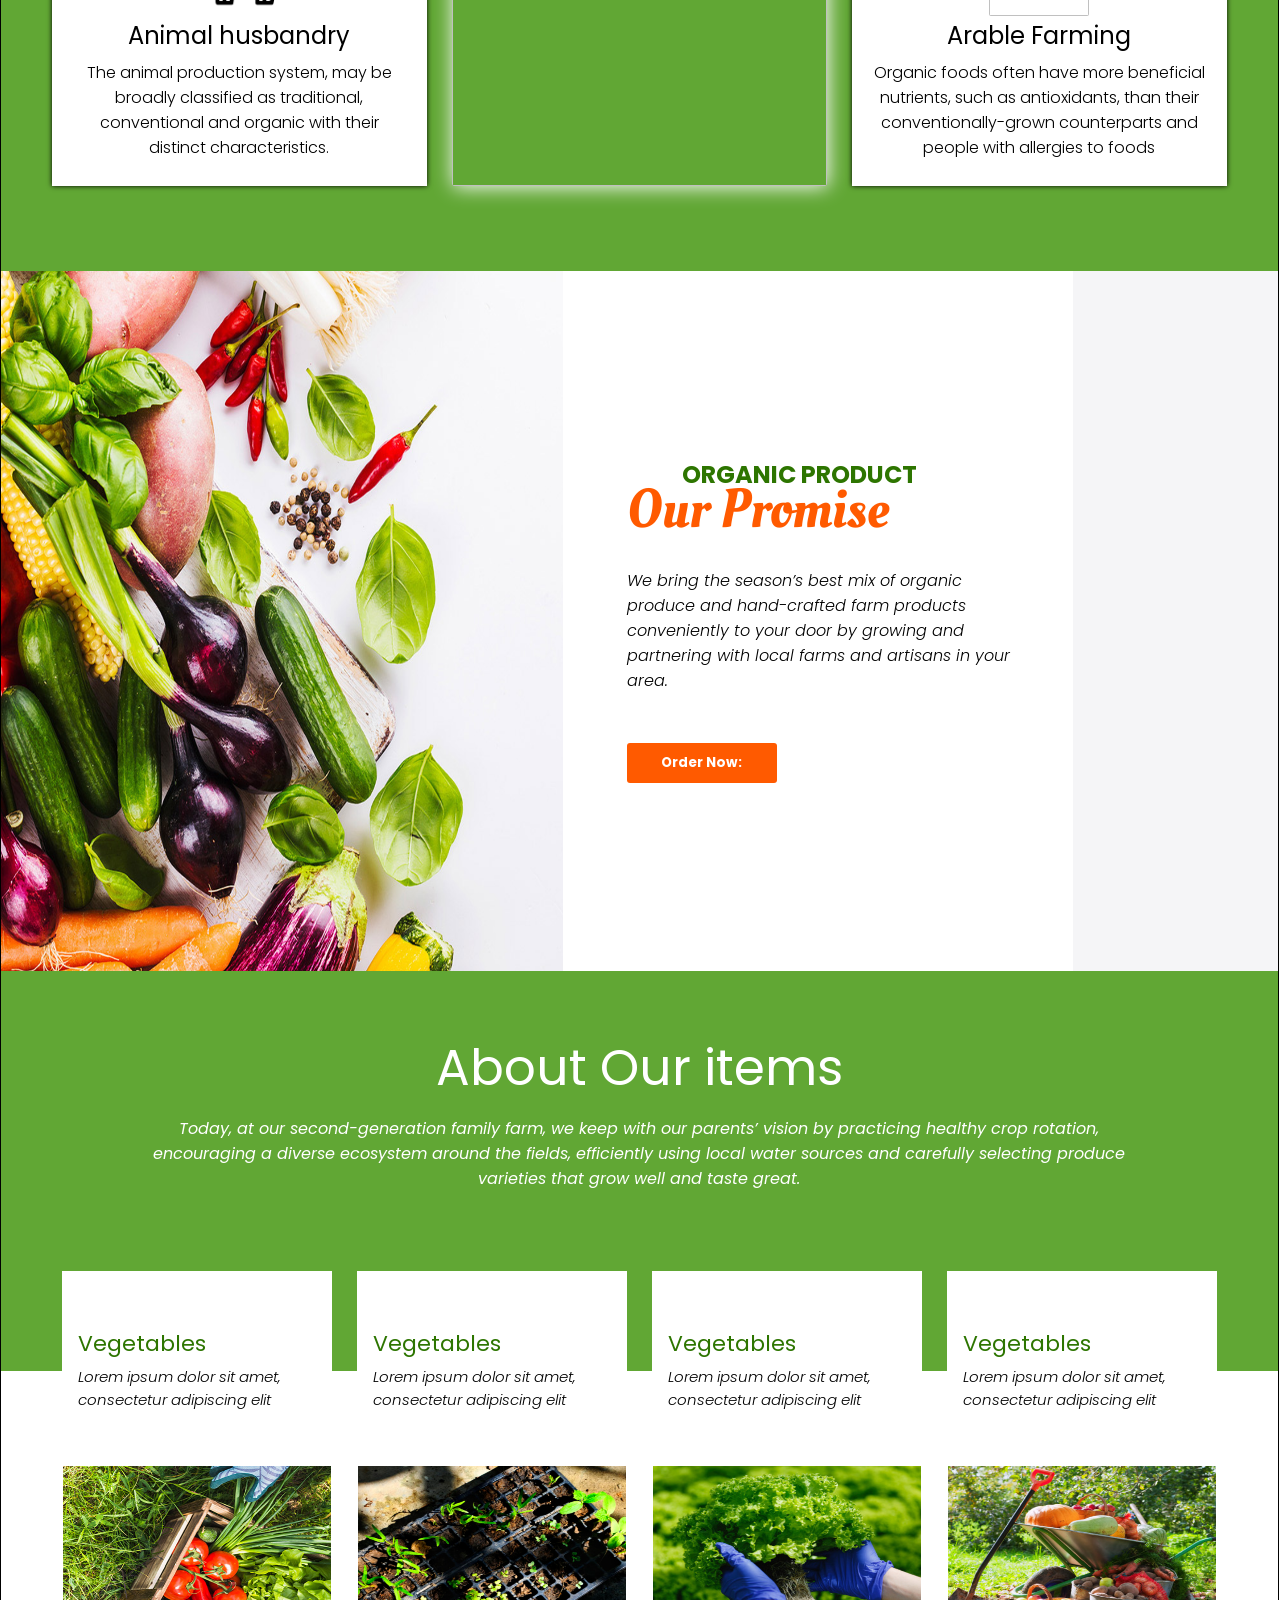
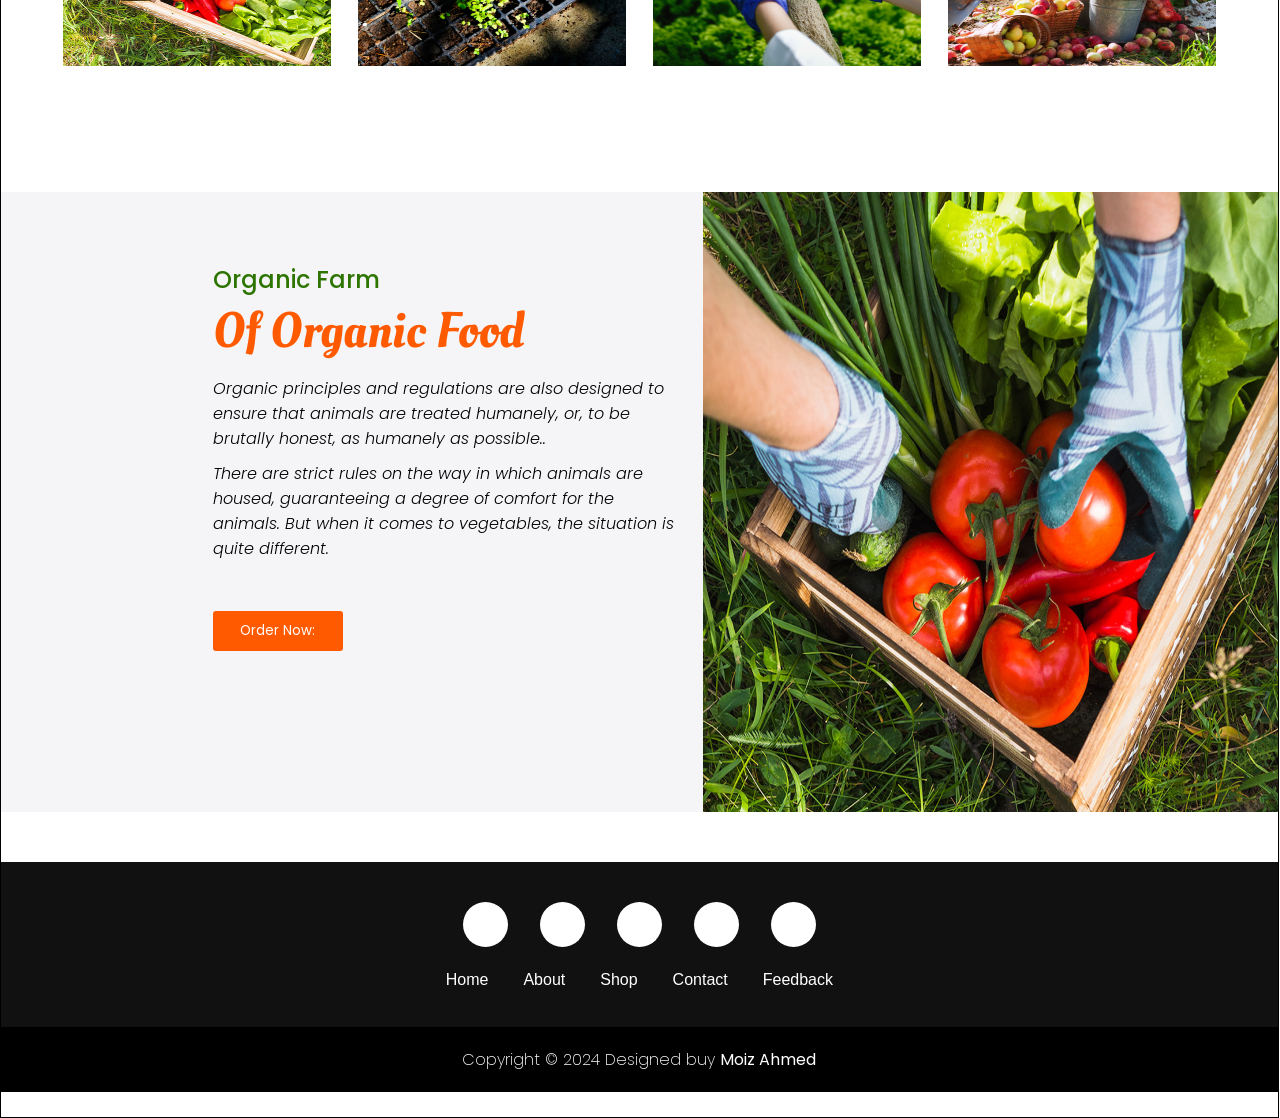
==== commit 3b452f7c: "media query add" ====
--- a/index.html
+++ b/index.html
@@ -45,7 +45,7 @@
             <!-- ADD TO CARD PRODUCT ITEMS COUNT DIV -->
             <div class="card-items-count">
               <i class="fa-solid fa-cart-shopping"> </i>
-              <p id="item-counte">1</p>
+              <p id="item-counte">0</p>
             </div>
         
             <!-- USER PROFILE IMG DIV -->
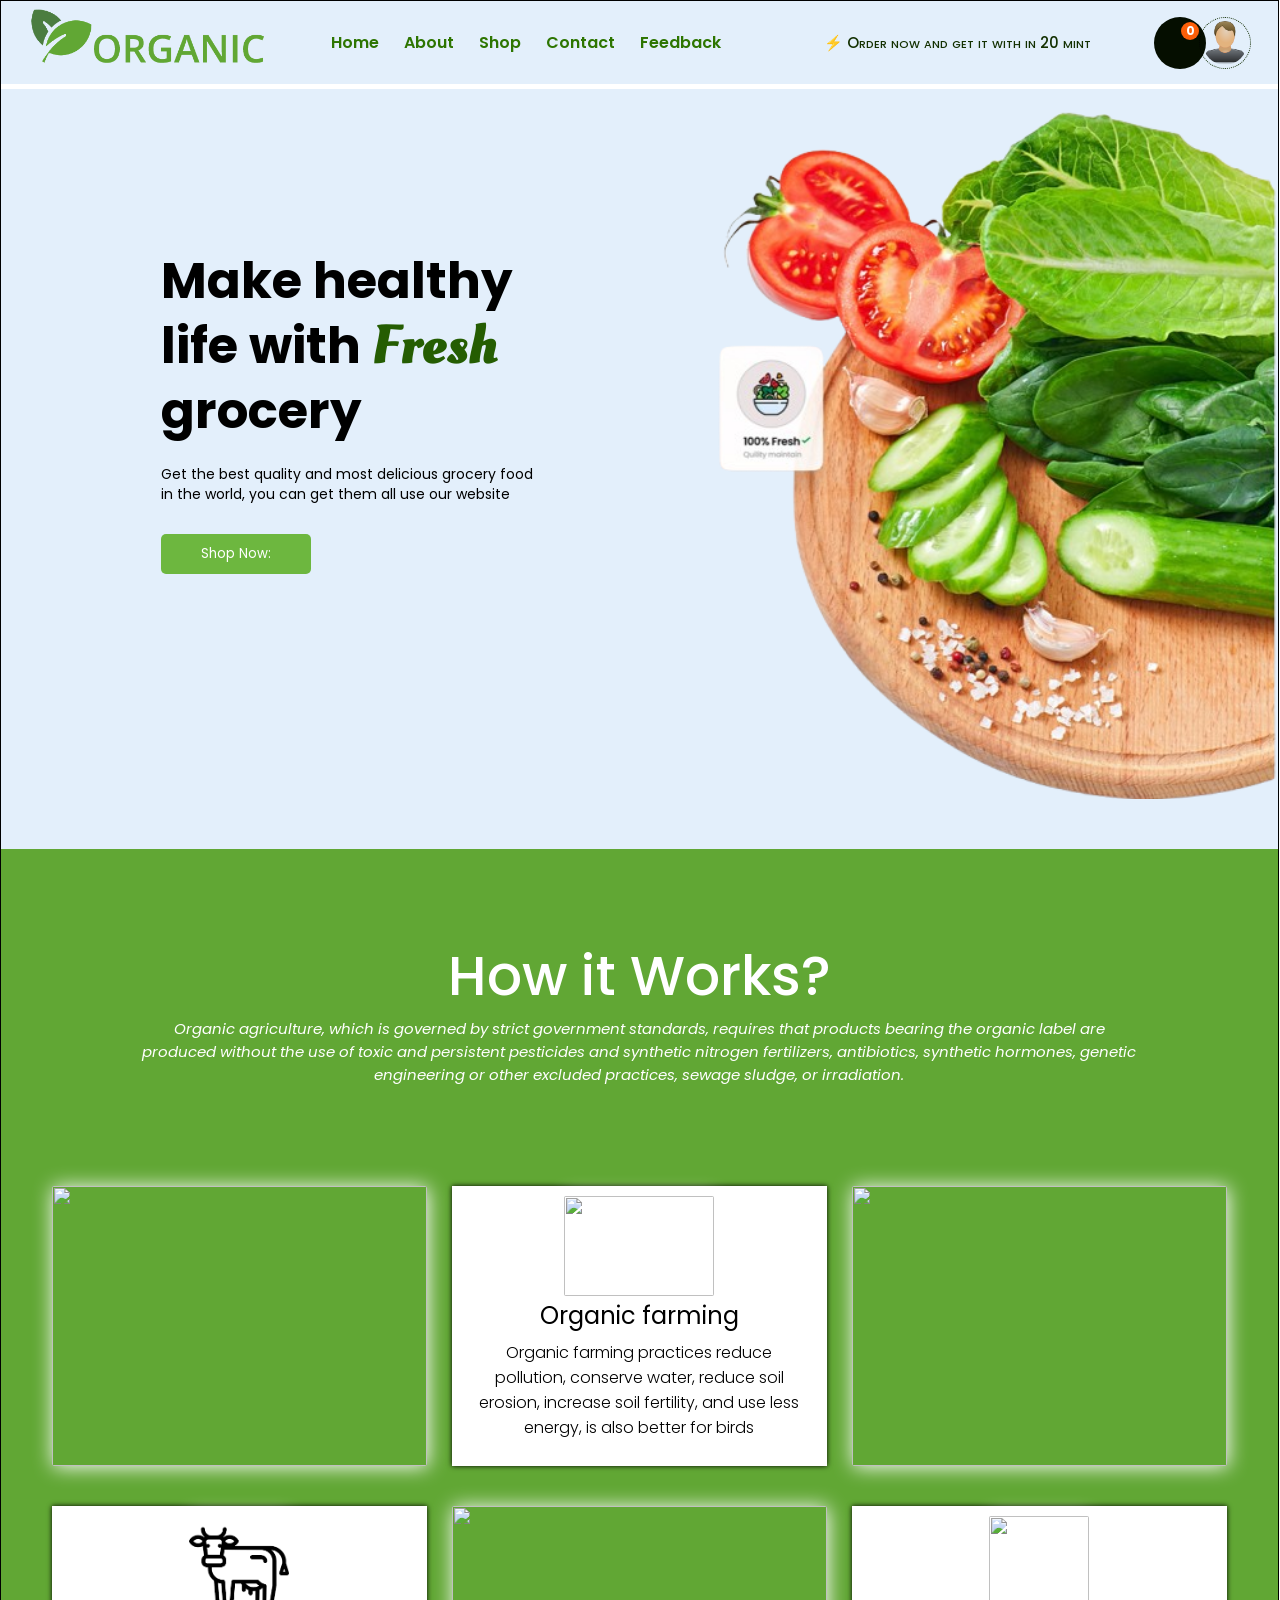
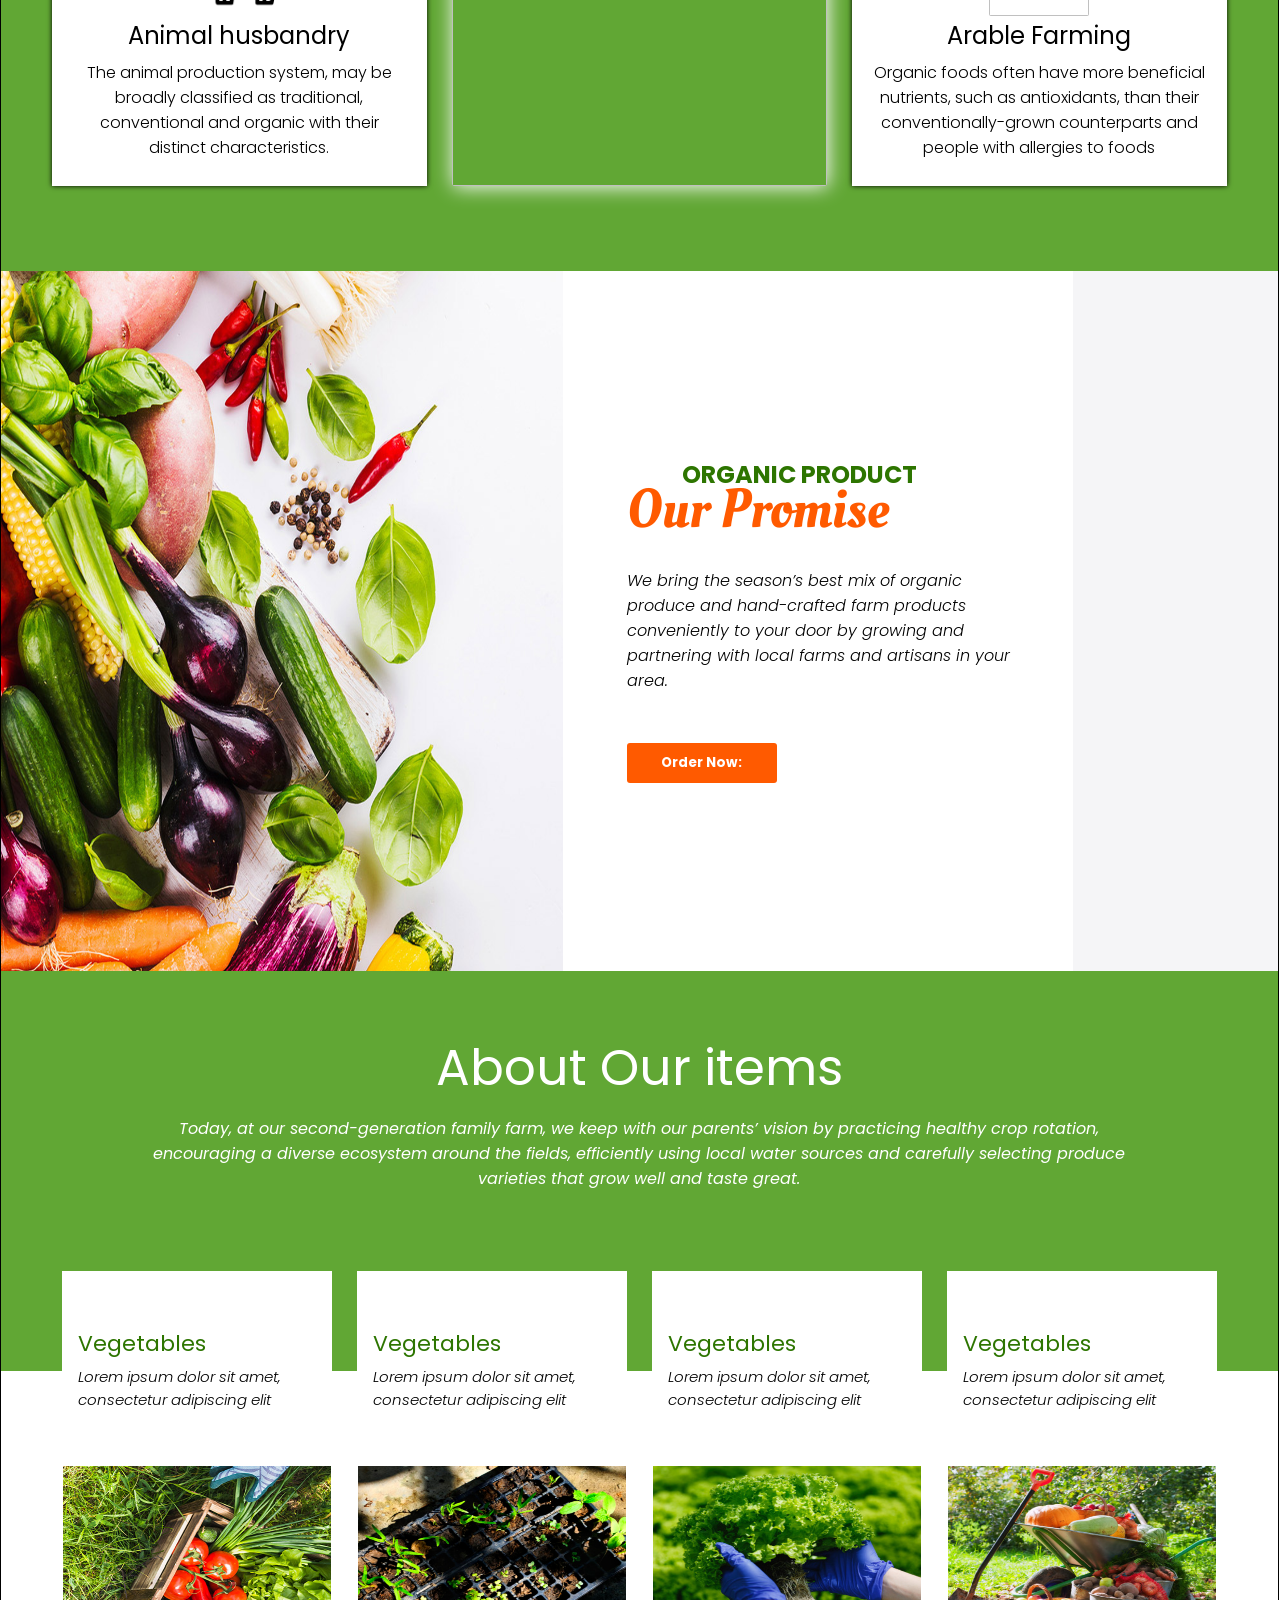
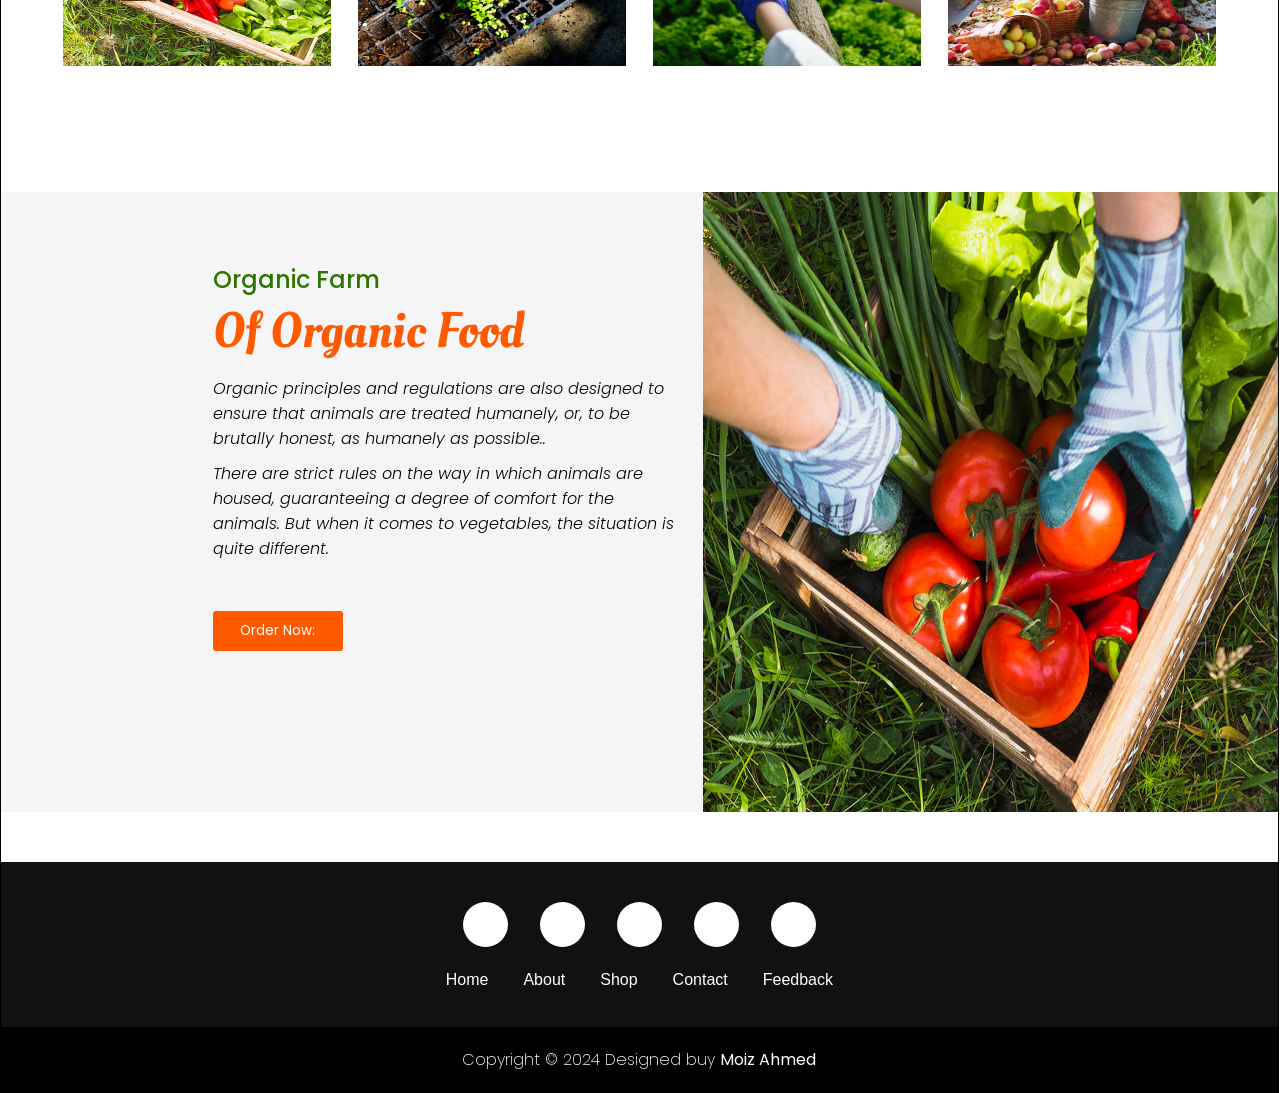
==== commit 09fac5b4: "dashborad order" ====
--- a/index.html
+++ b/index.html
@@ -5,8 +5,12 @@
     <meta name="viewport" content="width=device-width, initial-scale=1.0">
     <link rel="icon" type="image/png+webp" href="/Images/s3card4.png">
     <title>Organic</title>
+    <!-- Custom Css -->
     <link rel="stylesheet" href="index.css">
+    <!-- FontAwesome Cdn -->
     <script src="https://kit.fontawesome.com/7e4bb5f098.js" crossorigin="anonymous"></script>
+    <!-- Notyf Css Cdn
+    <link rel="stylesheet" href="https://cdn.jsdelivr.net/npm/notyf@3/notyf.min.css"> -->
 </head>
 <body>
   <!---------  MAIN CONTAINER DIV START HERE ---------->
@@ -43,13 +47,13 @@
             </div>
 
             <!-- ADD TO CARD PRODUCT ITEMS COUNT DIV -->
-            <div class="card-items-count">
+            <div class="card-items-count" onclick="gotoTheCardPage()">
               <i class="fa-solid fa-cart-shopping"> </i>
               <p id="item-counte">0</p>
             </div>
         
             <!-- USER PROFILE IMG DIV -->
-            <div class="profile">
+            <div class="profile" onclick="goToTheProfile()">
               <img src="./Images/default-user-img.png" alt="">
             </div>
 
@@ -283,10 +287,11 @@
     </div>
   <!---------  MAIN CONTAINER DIV END HERE  ---------->  
 
-  <img src="./Images//s2sel" alt="">
+ 
 
 
   <!----  JAVASCRIPT LINK  --->
+   <!-- <script src="https://cdn.jsdelivr.net/npm/notyf@3/notyf.min.js"></script> -->
   <script type="module" src="./JavaScript/firebase.js"></script>
   <script type="module" src="./JavaScript/app.js"></script>
 </body>
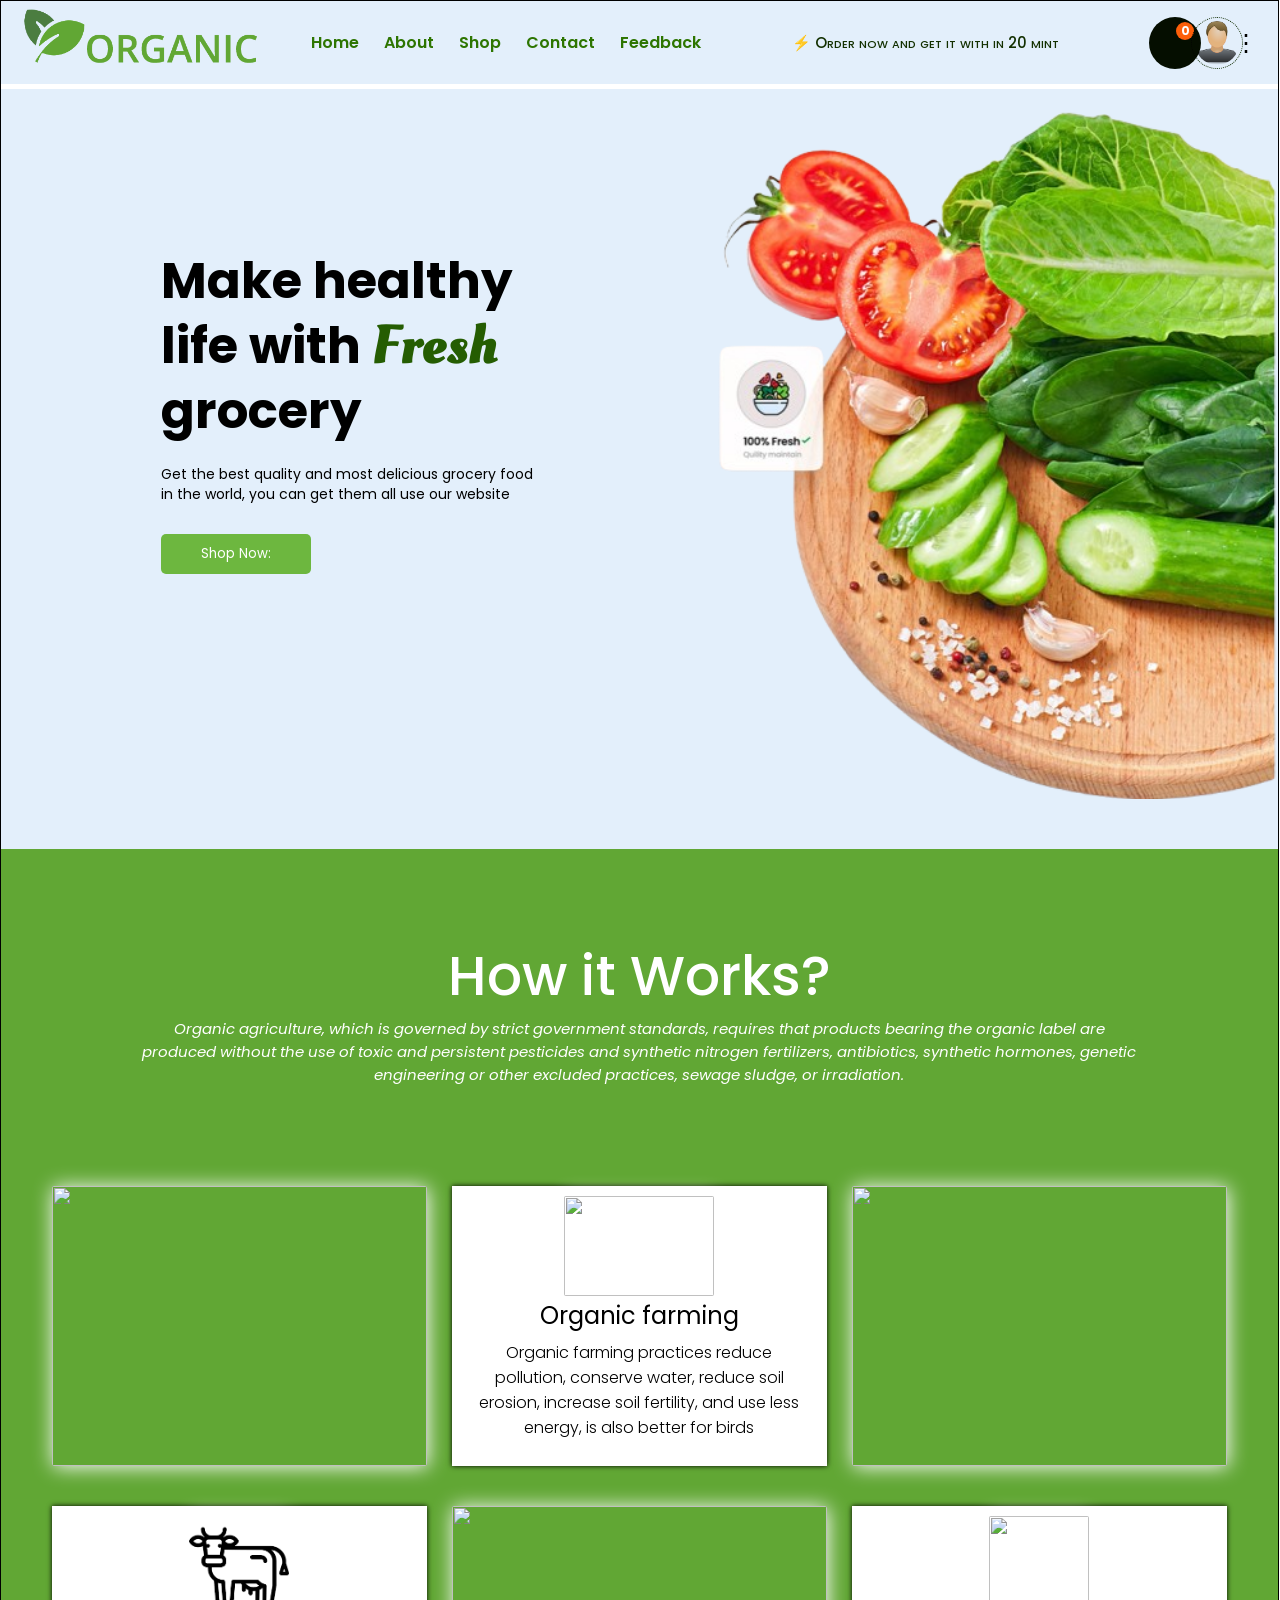
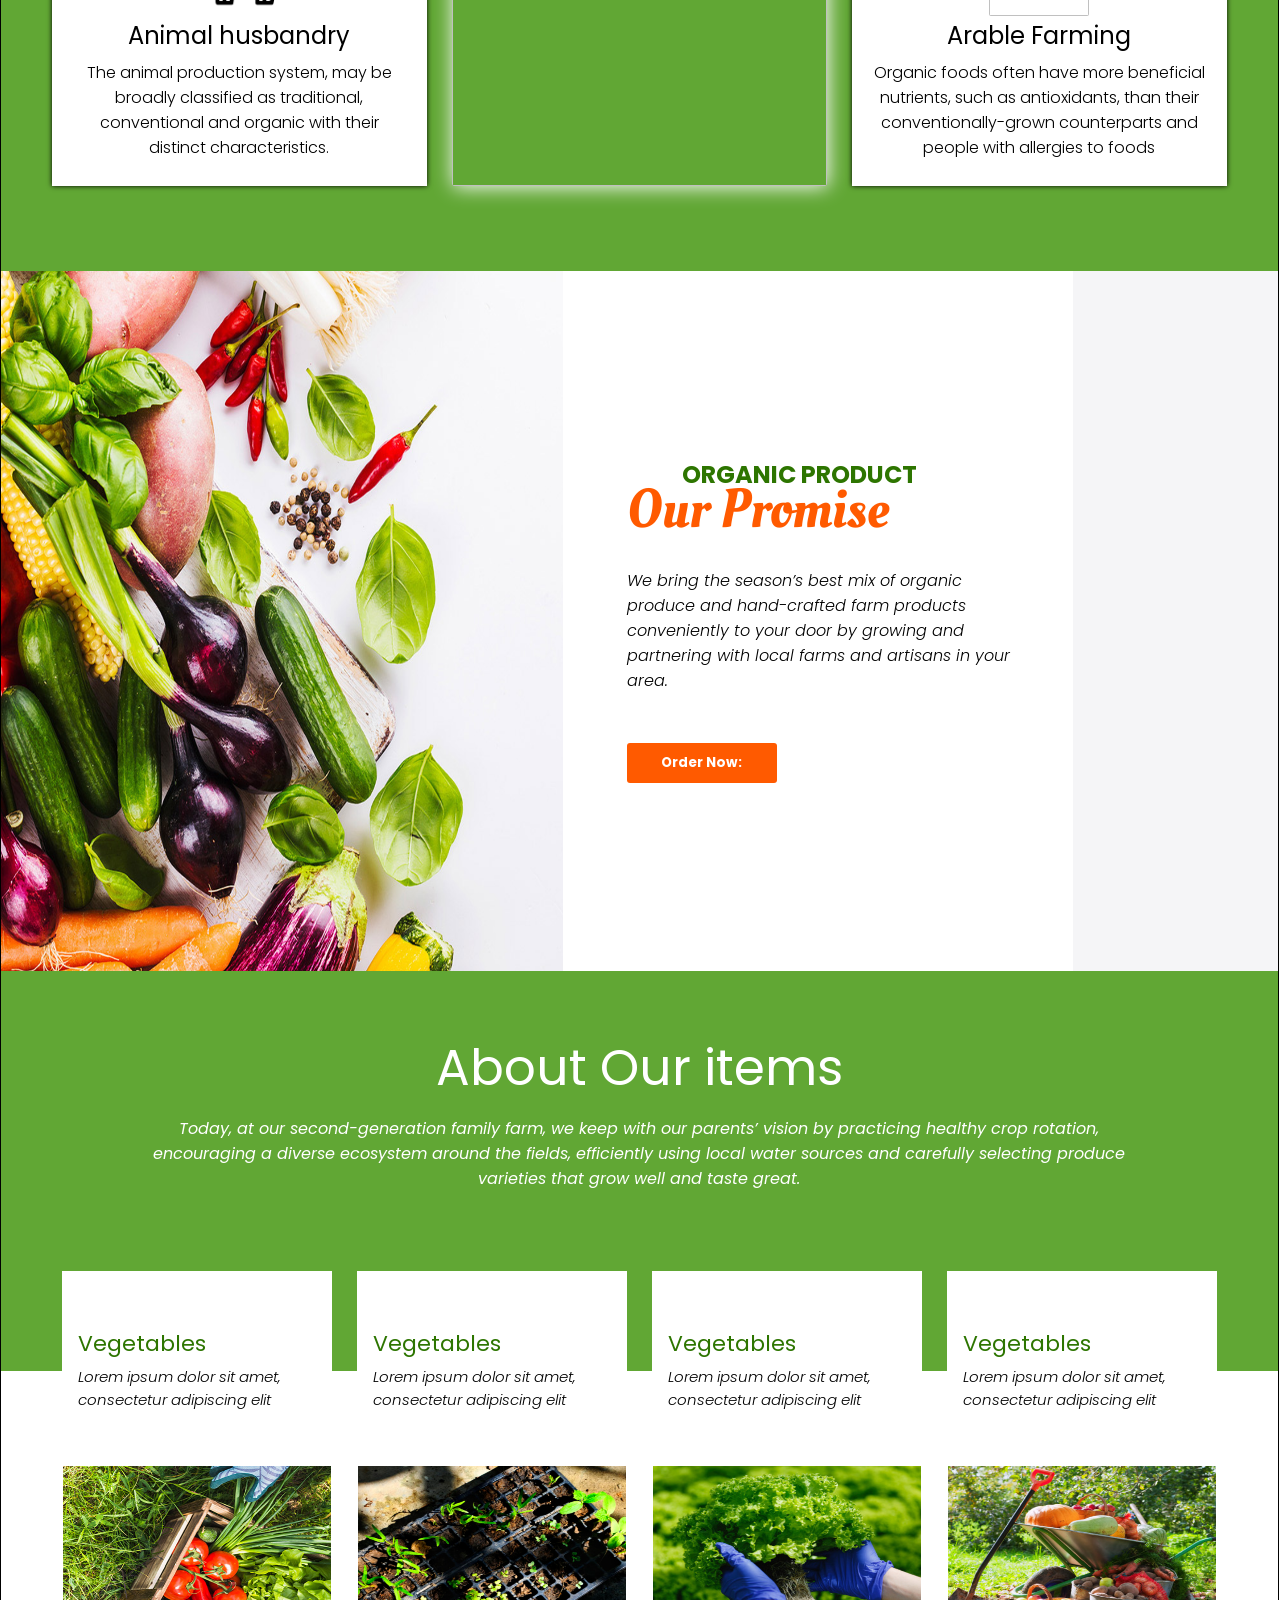
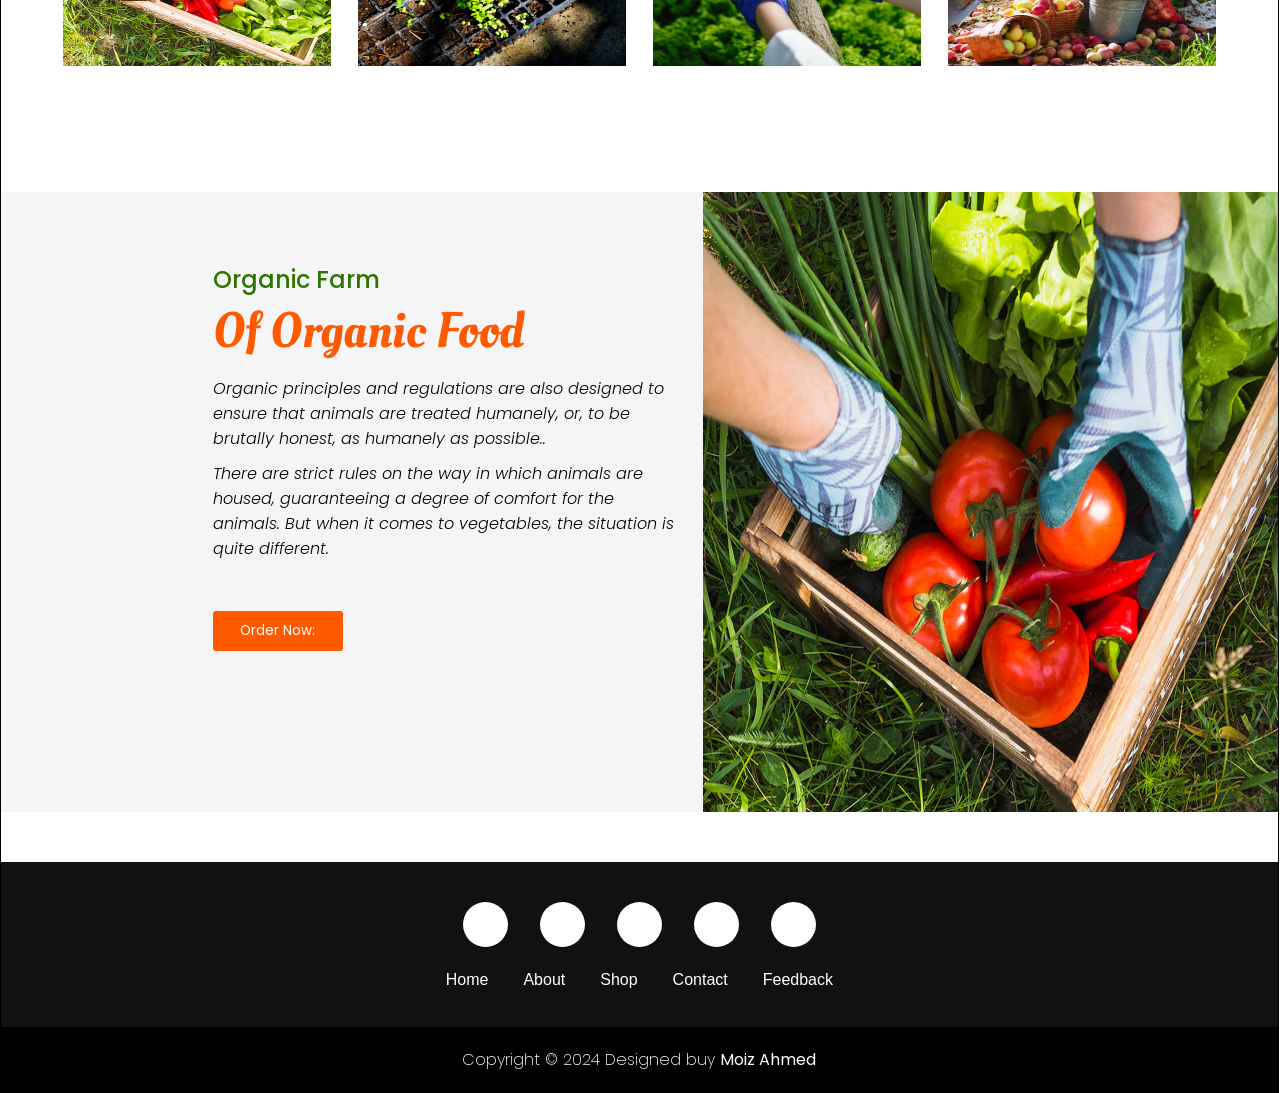
==== commit a25fa9c3: "signupLogin styling" ====
--- a/index.html
+++ b/index.html
@@ -56,8 +56,13 @@
             <div class="profile" onclick="goToTheProfile()">
               <img src="./Images/default-user-img.png" alt="">
             </div>
-
+            
+            <div class="dots" onclick="toggleModal()">⋮</div>
         </div>
+           <div class="modal" id="modal">
+              <a href="./SignUp/signup.html">Sign Up</a>
+              <a href="./login/login.html">Login</a>
+           </div>
         <!-------- HEADER SECTION COMPLETE -------->
 
 
--- a/index.css
+++ b/index.css
@@ -65,6 +65,8 @@
 .profile{
     width: 52px;
     height: 52px;
+    position: relative;
+    left: 50px;
 }
 .profile img{
     border: 1.5px dotted #133000;
@@ -91,7 +93,7 @@
     border-radius: 50%;
     text-align: center;
     align-content: center;
-    left: 60px;
+    left: 100px;
 }
 .card-items-count i{
     color: white;
@@ -609,12 +611,32 @@
         transform: translateY(-20px);
         transition: opacity 0.5s ease-in-out, transform 0.5s ease-in-out;
     }
+    .dots{
+        position: absolute;
+        top: 435px;
+        left: 70px;
+        z-index: 99999;
+        display: none;
+    }
+    .dots.Show{
+        display: block;
+    }
+    .modal {
+        position: absolute;
+        top: 400px !important;
+        right: 0px;
+        left: 120px;
+        padding: 0px !important;
+    }
+    .modal a {
+        padding: 2px 17px !important;
+    }
     .navbar ul {
         display: block;
         background-color: #E3EFFB;
         padding-left: 50px;
         padding-top: 75px;
-        padding-bottom: 160px;
+        padding-bottom: 180px;
     }
     .navbar ul li {
         line-height: 30px;
@@ -796,5 +818,31 @@
 
 }
 
+.dots {
+    font-size: 24px;
+    cursor: pointer;
+}
+.modal {
+    position: absolute;
+    top: 40px;
+    right: 20px;
+    background: white;
+    border: 1px solid #ccc;
+    box-shadow: 0px 2px 8px rgba(0, 0, 0, 0.2);
+    display: none;
+    padding: 10px;
+    border-radius: 5px;
+    z-index: 999999;
+}
+.modal a {
+    display: block;
+    text-decoration: none;
+    color: black;
+    padding: 8px 10px;
+}
+.modal a:hover {
+    background: #f0f0f0;
+}
+
 
 /*  MEDIA QUERY END FOR ALL THE DEVICES */
